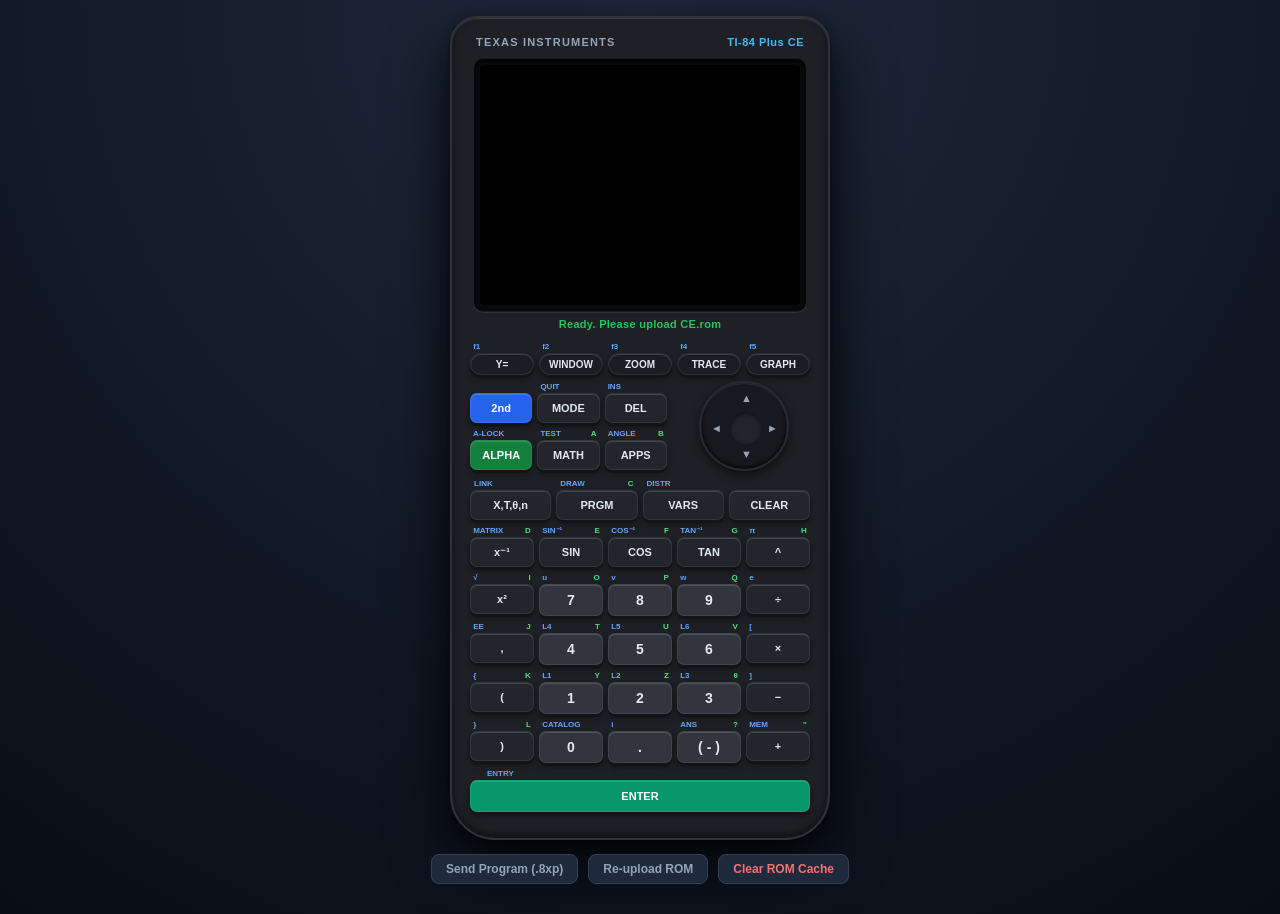
==== calculator/index.html @ fa430930 "commited" ====
<!DOCTYPE html>
<html lang="en">
<head>
    <meta charset="UTF-8">
    <meta name="viewport" content="width=device-width, initial-scale=1.0, user-scalable=no">
    <title>TI-84 Plus CE</title>
    <style>
        :root {
            --calc-case: #1e2025;
            --calc-bezel: #121316;
            --screen-frame: #0a0b0d;
            --btn-dark: #23252b;
            --btn-num: #32353e;
            --btn-2nd: #2563eb;
            --btn-alpha: #15803d;
            --btn-enter: #059669;
            --label-2nd: #60a5fa;
            --label-alpha: #4ade80;
            --label-main: #e2e8f0;
        }

        * {
            box-sizing: border-box;
            user-select: none;
            -webkit-user-select: none;
            touch-action: manipulation;
        }

        body {
            background: radial-gradient(circle at top, #1e293b, #090d16);
            color: #f8fafc;
            font-family: -apple-system, BlinkMacSystemFont, "Segoe UI", Roboto, "Helvetica Neue", sans-serif;
            display: flex;
            flex-direction: column;
            align-items: center;
            margin: 0;
            padding: 16px 8px 30px;
            min-height: 100vh;
        }

        /* Handheld Calculator Case */
        .ti-body {
            background: var(--calc-case);
            border-radius: 28px 28px 45px 45px;
            padding: 18px 18px 26px;
            box-shadow: 
                0 25px 60px rgba(0, 0, 0, 0.85),
                0 4px 10px rgba(0, 0, 0, 0.4),
                inset 0 1px 1px rgba(255, 255, 255, 0.15),
                inset 0 -3px 8px rgba(0, 0, 0, 0.6);
            border: 2px solid #2e323b;
            width: 380px;
            max-width: 96vw;
            display: flex;
            flex-direction: column;
            align-items: center;
        }

        /* Branding header */
        .ti-header {
            width: 100%;
            display: flex;
            justify-content: space-between;
            align-items: center;
            padding: 0 6px 10px;
        }

        .ti-logo {
            font-size: 11px;
            font-weight: 800;
            letter-spacing: 1.2px;
            color: #94a3b8;
        }

        .ti-model {
            font-size: 11px;
            font-weight: 700;
            color: #38bdf8;
            letter-spacing: 0.5px;
        }

        /* Screen Window */
        .screen-bezel {
            background: var(--screen-frame);
            padding: 6px;
            border-radius: 10px;
            box-shadow: inset 0 2px 6px rgba(0, 0, 0, 0.9), 0 1px 0 rgba(255, 255, 255, 0.08);
            border: 1px solid #1c1d22;
            margin-bottom: 6px;
        }

        canvas {
            display: block;
            image-rendering: pixelated;
            width: 320px;
            height: 240px;
            border-radius: 4px;
            background: #000;
        }

        .status-pill {
            font-size: 11px;
            font-weight: 600;
            color: #22c55e;
            height: 16px;
            margin-bottom: 8px;
            letter-spacing: 0.3px;
        }

        /* Keypad Area */
        .keypad-matrix {
            width: 100%;
            display: flex;
            flex-direction: column;
            gap: 6px;
        }

        .k-row {
            display: flex;
            justify-content: space-between;
            gap: 5px;
        }

        /* Key Unit (Sub-label + Button) */
        .key-unit {
            flex: 1;
            display: flex;
            flex-direction: column;
            align-items: center;
            position: relative;
        }

        .sub-labels {
            display: flex;
            justify-content: space-between;
            width: 90%;
            font-size: 8px;
            font-weight: 800;
            height: 10px;
            line-height: 10px;
            margin-bottom: 1px;
        }

        .lbl-2nd { color: var(--label-2nd); }
        .lbl-alpha { color: var(--label-alpha); }

        /* Button Styling */
        .k-btn {
            width: 100%;
            height: 30px;
            border-radius: 7px;
            border: 1px solid rgba(255, 255, 255, 0.08);
            background: var(--btn-dark);
            color: var(--label-main);
            font-size: 11px;
            font-weight: 700;
            cursor: pointer;
            display: flex;
            align-items: center;
            justify-content: center;
            padding: 0;
            box-shadow: 
                0 3px 0 #121316,
                0 4px 6px rgba(0, 0, 0, 0.4),
                inset 0 1px 0 rgba(255, 255, 255, 0.15);
            transition: transform 0.04s ease, box-shadow 0.04s ease;
        }

        .k-btn:active, .k-btn.active {
            transform: translateY(2px);
            box-shadow: 0 1px 0 #121316, inset 0 1px 0 rgba(255, 255, 255, 0.05);
            filter: brightness(1.15);
        }

        /* Key Varieties */
        .k-func {
            height: 22px;
            border-radius: 12px;
            background: #1c1d22;
            font-size: 10px;
        }

        .k-num {
            background: var(--btn-num);
            font-size: 14px;
            height: 32px;
        }

        .k-2nd { background: var(--btn-2nd); color: #fff; }
        .k-alpha { background: var(--btn-alpha); color: #fff; }
        .k-enter { background: var(--btn-enter); height: 32px; color: #fff; }

        /* Upper Nav Zone with D-Pad */
        .nav-cluster {
            display: flex;
            width: 100%;
            gap: 12px;
            align-items: center;
            margin-bottom: 2px;
        }

        .nav-left-keys {
            flex: 3;
            display: flex;
            flex-direction: column;
            gap: 6px;
        }

        /* Circular D-PAD */
        .dpad-container {
            flex: 2;
            display: flex;
            justify-content: center;
            align-items: center;
        }

        .dpad {
            position: relative;
            width: 90px;
            height: 90px;
            background: #18191e;
            border-radius: 50%;
            box-shadow: 
                0 4px 10px rgba(0, 0, 0, 0.6),
                inset 0 1px 1px rgba(255, 255, 255, 0.1),
                inset 0 -2px 4px rgba(0, 0, 0, 0.8);
            border: 2px solid #282a32;
        }

        .dpad-btn {
            position: absolute;
            background: none;
            border: none;
            color: #94a3b8;
            font-size: 11px;
            cursor: pointer;
            display: flex;
            align-items: center;
            justify-content: center;
            padding: 0;
        }

        .dpad-btn:active { color: #38bdf8; }

        .dpad-up { top: 2px; left: 32px; width: 26px; height: 26px; }
        .dpad-down { bottom: 2px; left: 32px; width: 26px; height: 26px; }
        .dpad-left { top: 32px; left: 2px; width: 26px; height: 26px; }
        .dpad-right { top: 32px; right: 2px; width: 26px; height: 26px; }

        .dpad-center {
            position: absolute;
            top: 29px;
            left: 29px;
            width: 32px;
            height: 32px;
            background: #23252d;
            border-radius: 50%;
            box-shadow: inset 0 2px 4px rgba(0, 0, 0, 0.6);
            pointer-events: none;
        }

        /* Bottom Toolbar */
        .footer-tools {
            margin-top: 14px;
            display: flex;
            gap: 10px;
        }

        input[type="file"] { display: none; }

        .tool-link {
            background: #1e293b;
            color: #94a3b8;
            border: 1px solid #334155;
            padding: 7px 14px;
            border-radius: 8px;
            font-size: 12px;
            font-weight: 600;
            cursor: pointer;
            transition: all 0.15s;
        }
        .tool-link:hover { background: #334155; color: #fff; }
    </style>
</head>
<body>

    <div class="ti-body">
        <div class="ti-header">
            <span class="ti-logo">TEXAS INSTRUMENTS</span>
            <span class="ti-model">TI-84 Plus CE</span>
        </div>

        <div class="screen-bezel">
            <canvas id="screen" width="320" height="240"></canvas>
        </div>

        <div id="status" class="status-pill">Checking storage...</div>

        <div class="keypad-matrix">
            <!-- Row 1: Top Soft Keys -->
            <div class="k-row">
                <div class="key-unit"><div class="sub-labels"><span class="lbl-2nd">f1</span></div><button class="k-btn k-func" data-k="1,4">Y=</button></div>
                <div class="key-unit"><div class="sub-labels"><span class="lbl-2nd">f2</span></div><button class="k-btn k-func" data-k="1,3">WINDOW</button></div>
                <div class="key-unit"><div class="sub-labels"><span class="lbl-2nd">f3</span></div><button class="k-btn k-func" data-k="1,2">ZOOM</button></div>
                <div class="key-unit"><div class="sub-labels"><span class="lbl-2nd">f4</span></div><button class="k-btn k-func" data-k="1,1">TRACE</button></div>
                <div class="key-unit"><div class="sub-labels"><span class="lbl-2nd">f5</span></div><button class="k-btn k-func" data-k="1,0">GRAPH</button></div>
            </div>

            <!-- Nav Zone: 2nd, Mode, Del, Alpha + Circular D-PAD -->
            <div class="nav-cluster">
                <div class="nav-left-keys">
                    <div class="k-row">
                        <div class="key-unit"><div class="sub-labels"></div><button class="k-btn k-2nd" data-k="1,5">2nd</button></div>
                        <div class="key-unit"><div class="sub-labels"><span class="lbl-2nd">QUIT</span></div><button class="k-btn" data-k="1,6">MODE</button></div>
                        <div class="key-unit"><div class="sub-labels"><span class="lbl-2nd">INS</span></div><button class="k-btn" data-k="1,7">DEL</button></div>
                    </div>
                    <div class="k-row">
                        <div class="key-unit"><div class="sub-labels"><span class="lbl-2nd">A-LOCK</span></div><button class="k-btn k-alpha" data-k="2,6">ALPHA</button></div>
                        <div class="key-unit"><div class="sub-labels"><span class="lbl-2nd">TEST</span><span class="lbl-alpha">A</span></div><button class="k-btn" data-k="2,5">MATH</button></div>
                        <div class="key-unit"><div class="sub-labels"><span class="lbl-2nd">ANGLE</span><span class="lbl-alpha">B</span></div><button class="k-btn" data-k="3,6">APPS</button></div>
                    </div>
                </div>

                <!-- Circular D-Pad -->
                <div class="dpad-container">
                    <div class="dpad">
                        <button class="dpad-btn dpad-up" data-k="7,3">▲</button>
                        <button class="dpad-btn dpad-down" data-k="7,0">▼</button>
                        <button class="dpad-btn dpad-left" data-k="7,1">◄</button>
                        <button class="dpad-btn dpad-right" data-k="7,2">►</button>
                        <div class="dpad-center"></div>
                    </div>
                </div>
            </div>

            <!-- Row 3: X,T,θ,n, STAT -->
            <div class="k-row">
                <div class="key-unit"><div class="sub-labels"><span class="lbl-2nd">LINK</span></div><button class="k-btn" data-k="3,7">X,T,θ,n</button></div>
                <div class="key-unit"><div class="sub-labels"><span class="lbl-2nd">DRAW</span><span class="lbl-alpha">C</span></div><button class="k-btn" data-k="4,6">PRGM</button></div>
                <div class="key-unit"><div class="sub-labels"><span class="lbl-2nd">DISTR</span></div><button class="k-btn" data-k="5,6">VARS</button></div>
                <div class="key-unit"><div class="sub-labels"></div><button class="k-btn" data-k="6,6">CLEAR</button></div>
            </div>

            <!-- Row 4: Math functions -->
            <div class="k-row">
                <div class="key-unit"><div class="sub-labels"><span class="lbl-2nd">MATRIX</span><span class="lbl-alpha">D</span></div><button class="k-btn" data-k="2,4">x⁻¹</button></div>
                <div class="key-unit"><div class="sub-labels"><span class="lbl-2nd">SIN⁻¹</span><span class="lbl-alpha">E</span></div><button class="k-btn" data-k="3,5">SIN</button></div>
                <div class="key-unit"><div class="sub-labels"><span class="lbl-2nd">COS⁻¹</span><span class="lbl-alpha">F</span></div><button class="k-btn" data-k="4,5">COS</button></div>
                <div class="key-unit"><div class="sub-labels"><span class="lbl-2nd">TAN⁻¹</span><span class="lbl-alpha">G</span></div><button class="k-btn" data-k="5,5">TAN</button></div>
                <div class="key-unit"><div class="sub-labels"><span class="lbl-2nd">π</span><span class="lbl-alpha">H</span></div><button class="k-btn" data-k="6,5">^</button></div>
            </div>

            <!-- Row 5: 7 8 9 ÷ -->
            <div class="k-row">
                <div class="key-unit"><div class="sub-labels"><span class="lbl-2nd">√</span><span class="lbl-alpha">I</span></div><button class="k-btn" data-k="2,3">x²</button></div>
                <div class="key-unit"><div class="sub-labels"><span class="lbl-2nd">u</span><span class="lbl-alpha">O</span></div><button class="k-btn k-num" data-k="3,3">7</button></div>
                <div class="key-unit"><div class="sub-labels"><span class="lbl-2nd">v</span><span class="lbl-alpha">P</span></div><button class="k-btn k-num" data-k="4,3">8</button></div>
                <div class="key-unit"><div class="sub-labels"><span class="lbl-2nd">w</span><span class="lbl-alpha">Q</span></div><button class="k-btn k-num" data-k="5,3">9</button></div>
                <div class="key-unit"><div class="sub-labels"><span class="lbl-2nd">e</span></div><button class="k-btn" data-k="6,4">÷</button></div>
            </div>

            <!-- Row 6: 4 5 6 × -->
            <div class="k-row">
                <div class="key-unit"><div class="sub-labels"><span class="lbl-2nd">EE</span><span class="lbl-alpha">J</span></div><button class="k-btn" data-k="3,4">,</button></div>
                <div class="key-unit"><div class="sub-labels"><span class="lbl-2nd">L4</span><span class="lbl-alpha">T</span></div><button class="k-btn k-num" data-k="3,2">4</button></div>
                <div class="key-unit"><div class="sub-labels"><span class="lbl-2nd">L5</span><span class="lbl-alpha">U</span></div><button class="k-btn k-num" data-k="4,2">5</button></div>
                <div class="key-unit"><div class="sub-labels"><span class="lbl-2nd">L6</span><span class="lbl-alpha">V</span></div><button class="k-btn k-num" data-k="5,2">6</button></div>
                <div class="key-unit"><div class="sub-labels"><span class="lbl-2nd">[</span></div><button class="k-btn" data-k="6,3">×</button></div>
            </div>

            <!-- Row 7: 1 2 3 − -->
            <div class="k-row">
                <div class="key-unit"><div class="sub-labels"><span class="lbl-2nd">{</span><span class="lbl-alpha">K</span></div><button class="k-btn" data-k="4,4">(</button></div>
                <div class="key-unit"><div class="sub-labels"><span class="lbl-2nd">L1</span><span class="lbl-alpha">Y</span></div><button class="k-btn k-num" data-k="3,1">1</button></div>
                <div class="key-unit"><div class="sub-labels"><span class="lbl-2nd">L2</span><span class="lbl-alpha">Z</span></div><button class="k-btn k-num" data-k="4,1">2</button></div>
                <div class="key-unit"><div class="sub-labels"><span class="lbl-2nd">L3</span><span class="lbl-alpha">θ</span></div><button class="k-btn k-num" data-k="5,1">3</button></div>
                <div class="key-unit"><div class="sub-labels"><span class="lbl-2nd">]</span></div><button class="k-btn" data-k="6,2">−</button></div>
            </div>

            <!-- Row 8: 0 . (-) + -->
            <div class="k-row">
                <div class="key-unit"><div class="sub-labels"><span class="lbl-2nd">}</span><span class="lbl-alpha">L</span></div><button class="k-btn" data-k="5,4">)</button></div>
                <div class="key-unit"><div class="sub-labels"><span class="lbl-2nd">CATALOG</span></div><button class="k-btn k-num" data-k="3,0">0</button></div>
                <div class="key-unit"><div class="sub-labels"><span class="lbl-2nd">i</span></div><button class="k-btn k-num" data-k="4,0">.</button></div>
                <div class="key-unit"><div class="sub-labels"><span class="lbl-2nd">ANS</span><span class="lbl-alpha">?</span></div><button class="k-btn k-num" data-k="5,0">( - )</button></div>
                <div class="key-unit"><div class="sub-labels"><span class="lbl-2nd">MEM</span><span class="lbl-alpha">"</span></div><button class="k-btn" data-k="6,1">+</button></div>
            </div>

            <!-- Row 9: Enter -->
            <div class="k-row">
                <div class="key-unit" style="flex:4;"><div class="sub-labels"><span class="lbl-2nd">ENTRY</span></div><button class="k-btn k-enter" data-k="6,0">ENTER</button></div>
            </div>
        </div>
    </div>

    <!-- Storage & Link Port Tools -->
    <div class="footer-tools">
        <label class="tool-link" for="file-upload">Send Program (.8xp)</label>
        <input type="file" id="file-upload" accept=".8xp,.8xv,.8xg,.8ca,.8cg">

        <label class="tool-link" for="rom-upload">Re-upload ROM</label>
        <input type="file" id="rom-upload" accept=".rom,.bin">

        <button class="tool-link" id="clear-storage" style="color:#f87171;">Clear ROM Cache</button>
    </div>

    <script>
        // IndexedDB ROM Storage
        const DB_NAME = "CEmuWebDB";
        const STORE_NAME = "ROMStore";

        function openDB() {
            return new Promise((resolve, reject) => {
                const req = indexedDB.open(DB_NAME, 1);
                req.onupgradeneeded = (e) => e.target.result.createObjectStore(STORE_NAME);
                req.onsuccess = () => resolve(req.result);
                req.onerror = () => reject(req.error);
            });
        }

        async function saveRomToDB(data) {
            const db = await openDB();
            const tx = db.transaction(STORE_NAME, "readwrite");
            tx.objectStore(STORE_NAME).put(data, "CE.rom");
            return tx.complete;
        }

        async function loadRomFromDB() {
            const db = await openDB();
            return new Promise((resolve) => {
                const tx = db.transaction(STORE_NAME, "readonly");
                const req = tx.objectStore(STORE_NAME).get("CE.rom");
                req.onsuccess = () => resolve(req.result);
                req.onerror = () => resolve(null);
            });
        }

        async function clearSavedROM() {
            const db = await openDB();
            const tx = db.transaction(STORE_NAME, "readwrite");
            tx.objectStore(STORE_NAME).delete("CE.rom");
            location.reload();
        }

        // CEmu Native Callbacks
        var emul_is_inited = false;
        var emul_is_paused = false;

        let canvas, ctx, imgData;
        let cemu_key, cemu_get_frame, cemu_send_file;

        function initFuncs() {
            cemu_key = Module.cwrap('emu_keypad_event', null, ['number', 'number', 'number']);
            cemu_get_frame = Module.cwrap('lcd_get_frame', 'number', []);
            cemu_send_file = Module.cwrap('set_file_to_send', null, ['string']);
        }

        function initLCD() {
            canvas = document.getElementById('screen');
            ctx = canvas.getContext('2d');
            imgData = ctx.createImageData(320, 240);

            function render() {
                if (emul_is_inited && cemu_get_frame) {
                    const ptr = cemu_get_frame();
                    if (ptr) {
                        const pixels = new Uint8ClampedArray(Module.HEAPU8.buffer, ptr, 320 * 240 * 4);
                        imgData.data.set(pixels);
                        ctx.putImageData(imgData, 0, 0);
                    }
                }
                requestAnimationFrame(render);
            }
            requestAnimationFrame(render);
        }

        function enableGUI() {
            document.getElementById('status').innerText = "Emulation Running";
            document.getElementById('status').style.color = "#4ade80";
        }

        function disableGUI() {
            document.getElementById('status').innerText = "Emulation Halted";
            document.getElementById('status').style.color = "#f87171";
        }

        window.transferProgressCallback = function(done, total) {
            const percent = Math.round((done / total) * 100);
            document.getElementById('status').innerText = `Sending file: ${percent}%`;
            if (done >= total) {
                setTimeout(() => {
                    document.getElementById('status').innerText = "File transferred!";
                }, 1200);
            }
        };

        window.transferErrorCallback = function() {
            document.getElementById('status').innerText = "Transfer error.";
            document.getElementById('status').style.color = "#f87171";
        };

        // Keypad Inputs
        function pressKey(r, c) { if (cemu_key) cemu_key(r, c, 1); }
        function releaseKey(r, c) { if (cemu_key) cemu_key(r, c, 0); }

        function setupTouchKeypad() {
            document.querySelectorAll('[data-k]').forEach(btn => {
                const [r, c] = btn.getAttribute('data-k').split(',').map(Number);
                const down = (e) => { e.preventDefault(); pressKey(r, c); btn.classList.add('active'); };
                const up = (e) => { e.preventDefault(); releaseKey(r, c); btn.classList.remove('active'); };

                btn.addEventListener('mousedown', down);
                btn.addEventListener('mouseup', up);
                btn.addEventListener('mouseleave', up);

                btn.addEventListener('touchstart', down, { passive: false });
                btn.addEventListener('touchend', up, { passive: false });
                btn.addEventListener('touchcancel', up, { passive: false });
            });
        }

        // Hardware keyboard mapping
        const pcKeyMap = {
            'ArrowDown':  [7, 0],
            'ArrowLeft':  [7, 1],
            'ArrowRight': [7, 2],
            'ArrowUp':    [7, 3],
            'Enter':      [6, 0],
            '+':          [6, 1],
            '-':          [6, 2],
            '*':          [6, 3],
            '/':          [6, 4],
            '^':          [6, 5],
            'Backspace':  [6, 6],
            '0':          [3, 0],
            '1':          [3, 1],
            '2':          [4, 1],
            '3':          [5, 1],
            '4':          [3, 2],
            '5':          [4, 2],
            '6':          [5, 2],
            '7':          [3, 3],
            '8':          [4, 3],
            '9':          [5, 3],
            '.':          [4, 0],
            '(':          [4, 4],
            ')':          [5, 4],
            ',':          [3, 4],
            'Shift':      [1, 5],
            'Escape':     [1, 6],
            'Delete':     [1, 7]
        };

        window.addEventListener('keydown', (e) => {
            if (pcKeyMap[e.key]) pressKey(pcKeyMap[e.key][0], pcKeyMap[e.key][1]);
        });
        window.addEventListener('keyup', (e) => {
            if (pcKeyMap[e.key]) releaseKey(pcKeyMap[e.key][0], pcKeyMap[e.key][1]);
        });

        function startEmulatorWithROM(romData) {
            Module.FS.writeFile("CE.rom", romData);
            document.getElementById('status').innerText = "Booting TI-OS...";
            Module.callMain();
        }

        document.getElementById('clear-storage').addEventListener('click', clearSavedROM);

        document.getElementById('file-upload').addEventListener('change', (e) => {
            const file = e.target.files[0];
            if (!file) return;

            const reader = new FileReader();
            reader.onload = function(evt) {
                const bytes = new Uint8Array(evt.target.result);
                const path = "/" + file.name;
                Module.FS.writeFile(path, bytes);
                document.getElementById('status').innerText = `Sending ${file.name}...`;
                cemu_send_file(path);
            };
            reader.readAsArrayBuffer(file);
        });

        document.getElementById('rom-upload').addEventListener('change', async (e) => {
            const file = e.target.files[0];
            if (!file) return;

            const reader = new FileReader();
            reader.onload = async function(evt) {
                const bytes = new Uint8Array(evt.target.result);
                await saveRomToDB(bytes);
                startEmulatorWithROM(bytes);
            };
            reader.readAsArrayBuffer(file);
        });

        var Module = {
            noInitialRun: true,
            onRuntimeInitialized: async function() {
                setupTouchKeypad();

                const cachedROM = await loadRomFromDB();
                if (cachedROM) {
                    document.getElementById('status').innerText = "Loading saved ROM...";
                    startEmulatorWithROM(cachedROM);
                } else {
                    document.getElementById('status').innerText = "Ready. Please upload CE.rom";
                }
            }
        };
    </script>

    <script src="cemu_web.js"></script>
</body>
</html>
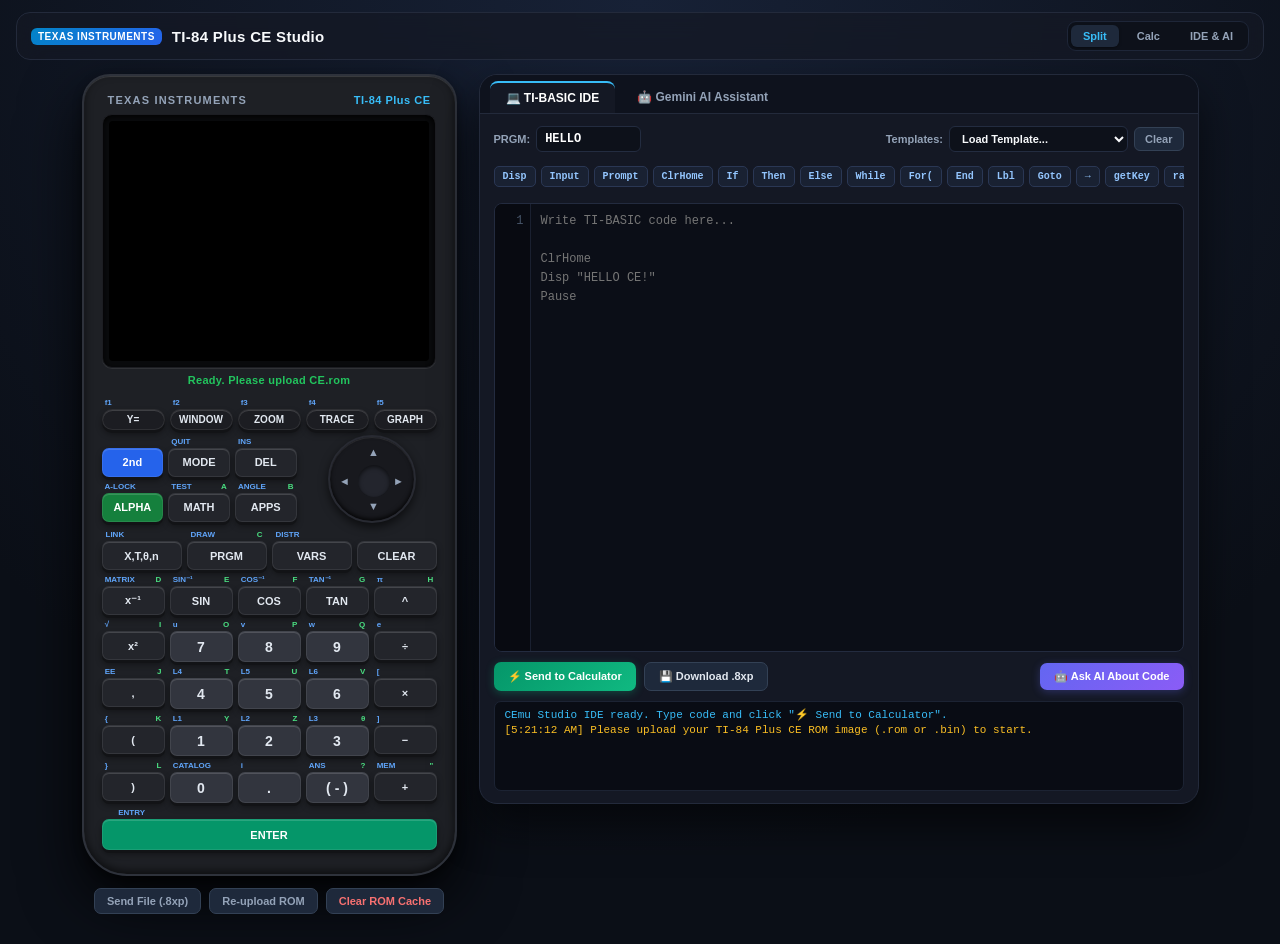
==== commit c974181b: "Update greeting from 'Hello' to 'Goodbye'" ====
--- a/calculator/index.html
+++ b/calculator/index.html
@@ -3,7 +3,7 @@
 <head>
     <meta charset="UTF-8">
     <meta name="viewport" content="width=device-width, initial-scale=1.0, user-scalable=no">
-    <title>TI-84 Plus CE</title>
+    <title>TI-84 Plus CE Studio & Gemini AI</title>
     <style>
         :root {
             --calc-case: #1e2025;
@@ -17,52 +17,146 @@
             --label-2nd: #60a5fa;
             --label-alpha: #4ade80;
             --label-main: #e2e8f0;
+            --bg-base: #0b0f17;
+            --panel-bg: #141824;
+            --panel-border: #232a3b;
+            --accent: #38bdf8;
+            --accent-glow: rgba(56, 189, 248, 0.2);
+            --accent-green: #22c55e;
+            --text-main: #f8fafc;
+            --text-muted: #94a3b8;
         }
 
         * {
             box-sizing: border-box;
             user-select: none;
             -webkit-user-select: none;
-            touch-action: manipulation;
+        }
+
+        input, textarea, select {
+            user-select: text !important;
+            -webkit-user-select: text !important;
         }
 
         body {
-            background: radial-gradient(circle at top, #1e293b, #090d16);
-            color: #f8fafc;
+            background: radial-gradient(circle at 50% 0%, #172136, var(--bg-base) 75%);
+            color: var(--text-main);
             font-family: -apple-system, BlinkMacSystemFont, "Segoe UI", Roboto, "Helvetica Neue", sans-serif;
+            margin: 0;
+            padding: 12px 16px 30px;
+            min-height: 100vh;
             display: flex;
             flex-direction: column;
             align-items: center;
-            margin: 0;
-            padding: 16px 8px 30px;
-            min-height: 100vh;
+        }
+
+        /* Top Header Bar */
+        .studio-topbar {
+            width: 100%;
+            max-width: 1260px;
+            display: flex;
+            justify-content: space-between;
+            align-items: center;
+            padding: 8px 14px;
+            margin-bottom: 14px;
+            background: rgba(20, 24, 36, 0.75);
+            backdrop-filter: blur(12px);
+            border: 1px solid var(--panel-border);
+            border-radius: 14px;
+        }
+
+        .brand-cluster {
+            display: flex;
+            align-items: center;
+            gap: 10px;
+        }
+
+        .badge-chip {
+            background: linear-gradient(135deg, #0284c7, #2563eb);
+            color: #fff;
+            font-size: 10px;
+            font-weight: 800;
+            padding: 3px 7px;
+            border-radius: 6px;
+            letter-spacing: 0.5px;
+        }
+
+        .studio-title {
+            font-size: 15px;
+            font-weight: 700;
+            letter-spacing: 0.3px;
+        }
+
+        .view-switchers {
+            display: flex;
+            gap: 6px;
+            background: #0d111a;
+            padding: 3px;
+            border-radius: 9px;
+            border: 1px solid #1e2638;
+        }
+
+        .v-tab-btn {
+            background: transparent;
+            border: none;
+            color: var(--text-muted);
+            padding: 5px 12px;
+            border-radius: 6px;
+            font-size: 11px;
+            font-weight: 600;
+            cursor: pointer;
+            transition: all 0.15s ease;
+        }
+
+        .v-tab-btn.active {
+            background: #1e293b;
+            color: #38bdf8;
+            box-shadow: 0 1px 3px rgba(0,0,0,0.4);
+        }
+
+        /* Workspace Grid */
+        .workspace-grid {
+            display: flex;
+            flex-direction: row;
+            gap: 22px;
+            justify-content: center;
+            align-items: flex-start;
+            width: 100%;
+            max-width: 1260px;
+        }
+
+        /* Emulator Column */
+        .pane-calc {
+            display: flex;
+            flex-direction: column;
+            align-items: center;
+            flex-shrink: 0;
         }
 
         /* Handheld Calculator Case */
         .ti-body {
             background: var(--calc-case);
             border-radius: 28px 28px 45px 45px;
-            padding: 18px 18px 26px;
+            padding: 18px 18px 24px;
             box-shadow: 
                 0 25px 60px rgba(0, 0, 0, 0.85),
                 0 4px 10px rgba(0, 0, 0, 0.4),
                 inset 0 1px 1px rgba(255, 255, 255, 0.15),
                 inset 0 -3px 8px rgba(0, 0, 0, 0.6);
             border: 2px solid #2e323b;
-            width: 380px;
-            max-width: 96vw;
+            width: 375px;
+            max-width: 95vw;
             display: flex;
             flex-direction: column;
             align-items: center;
         }
 
-        /* Branding header */
         .ti-header {
             width: 100%;
             display: flex;
             justify-content: space-between;
             align-items: center;
-            padding: 0 6px 10px;
+            padding: 0 6px 8px;
         }
 
         .ti-logo {
@@ -79,7 +173,6 @@
             letter-spacing: 0.5px;
         }
 
-        /* Screen Window */
         .screen-bezel {
             background: var(--screen-frame);
             padding: 6px;
@@ -105,14 +198,14 @@
             height: 16px;
             margin-bottom: 8px;
             letter-spacing: 0.3px;
-        }
-
-        /* Keypad Area */
+            text-align: center;
+        }
+
         .keypad-matrix {
             width: 100%;
             display: flex;
             flex-direction: column;
-            gap: 6px;
+            gap: 5px;
         }
 
         .k-row {
@@ -121,7 +214,6 @@
             gap: 5px;
         }
 
-        /* Key Unit (Sub-label + Button) */
         .key-unit {
             flex: 1;
             display: flex;
@@ -144,10 +236,9 @@
         .lbl-2nd { color: var(--label-2nd); }
         .lbl-alpha { color: var(--label-alpha); }
 
-        /* Button Styling */
         .k-btn {
             width: 100%;
-            height: 30px;
+            height: 29px;
             border-radius: 7px;
             border: 1px solid rgba(255, 255, 255, 0.08);
             background: var(--btn-dark);
@@ -164,6 +255,7 @@
                 0 4px 6px rgba(0, 0, 0, 0.4),
                 inset 0 1px 0 rgba(255, 255, 255, 0.15);
             transition: transform 0.04s ease, box-shadow 0.04s ease;
+            touch-action: manipulation;
         }
 
         .k-btn:active, .k-btn.active {
@@ -172,29 +264,16 @@
             filter: brightness(1.15);
         }
 
-        /* Key Varieties */
-        .k-func {
-            height: 22px;
-            border-radius: 12px;
-            background: #1c1d22;
-            font-size: 10px;
-        }
-
-        .k-num {
-            background: var(--btn-num);
-            font-size: 14px;
-            height: 32px;
-        }
-
+        .k-func { height: 21px; border-radius: 12px; background: #1c1d22; font-size: 10px; }
+        .k-num { background: var(--btn-num); font-size: 14px; height: 31px; }
         .k-2nd { background: var(--btn-2nd); color: #fff; }
         .k-alpha { background: var(--btn-alpha); color: #fff; }
-        .k-enter { background: var(--btn-enter); height: 32px; color: #fff; }
-
-        /* Upper Nav Zone with D-Pad */
+        .k-enter { background: var(--btn-enter); height: 31px; color: #fff; }
+
         .nav-cluster {
             display: flex;
             width: 100%;
-            gap: 12px;
+            gap: 10px;
             align-items: center;
             margin-bottom: 2px;
         }
@@ -203,10 +282,9 @@
             flex: 3;
             display: flex;
             flex-direction: column;
-            gap: 6px;
-        }
-
-        /* Circular D-PAD */
+            gap: 5px;
+        }
+
         .dpad-container {
             flex: 2;
             display: flex;
@@ -216,8 +294,8 @@
 
         .dpad {
             position: relative;
-            width: 90px;
-            height: 90px;
+            width: 88px;
+            height: 88px;
             background: #18191e;
             border-radius: 50%;
             box-shadow: 
@@ -238,19 +316,19 @@
             align-items: center;
             justify-content: center;
             padding: 0;
-        }
-
-        .dpad-btn:active { color: #38bdf8; }
-
-        .dpad-up { top: 2px; left: 32px; width: 26px; height: 26px; }
-        .dpad-down { bottom: 2px; left: 32px; width: 26px; height: 26px; }
-        .dpad-left { top: 32px; left: 2px; width: 26px; height: 26px; }
-        .dpad-right { top: 32px; right: 2px; width: 26px; height: 26px; }
+            touch-action: manipulation;
+        }
+
+        .dpad-btn:active, .dpad-btn.active { color: #38bdf8; }
+        .dpad-up { top: 2px; left: 31px; width: 26px; height: 26px; }
+        .dpad-down { bottom: 2px; left: 31px; width: 26px; height: 26px; }
+        .dpad-left { top: 31px; left: 2px; width: 26px; height: 26px; }
+        .dpad-right { top: 31px; right: 2px; width: 26px; height: 26px; }
 
         .dpad-center {
             position: absolute;
-            top: 29px;
-            left: 29px;
+            top: 28px;
+            left: 28px;
             width: 32px;
             height: 32px;
             background: #23252d;
@@ -259,11 +337,12 @@
             pointer-events: none;
         }
 
-        /* Bottom Toolbar */
         .footer-tools {
-            margin-top: 14px;
-            display: flex;
-            gap: 10px;
+            margin-top: 12px;
+            display: flex;
+            flex-wrap: wrap;
+            gap: 8px;
+            justify-content: center;
         }
 
         input[type="file"] { display: none; }
@@ -272,140 +351,803 @@
             background: #1e293b;
             color: #94a3b8;
             border: 1px solid #334155;
-            padding: 7px 14px;
-            border-radius: 8px;
-            font-size: 12px;
+            padding: 6px 12px;
+            border-radius: 7px;
+            font-size: 11px;
             font-weight: 600;
             cursor: pointer;
             transition: all 0.15s;
         }
         .tool-link:hover { background: #334155; color: #fff; }
+
+        /* Right Studio Pane (IDE + AI) */
+        .pane-studio {
+            flex: 1;
+            min-width: 480px;
+            max-width: 720px;
+            background: var(--panel-bg);
+            border: 1px solid var(--panel-border);
+            border-radius: 18px;
+            display: flex;
+            flex-direction: column;
+            overflow: hidden;
+            box-shadow: 0 20px 45px rgba(0, 0, 0, 0.6);
+            height: 730px;
+        }
+
+        .studio-nav {
+            display: flex;
+            background: #0e121d;
+            border-bottom: 1px solid var(--panel-border);
+            padding: 6px 10px 0;
+            gap: 6px;
+        }
+
+        .nav-tab {
+            padding: 8px 16px;
+            font-size: 12px;
+            font-weight: 700;
+            color: var(--text-muted);
+            background: transparent;
+            border: none;
+            border-radius: 8px 8px 0 0;
+            cursor: pointer;
+            display: flex;
+            align-items: center;
+            gap: 7px;
+            transition: all 0.15s;
+        }
+
+        .nav-tab.active {
+            color: #fff;
+            background: var(--panel-bg);
+            border-top: 2px solid var(--accent);
+        }
+
+        .tab-content {
+            display: none;
+            flex-direction: column;
+            flex: 1;
+            overflow: hidden;
+            padding: 12px 14px;
+            gap: 10px;
+        }
+
+        .tab-content.active { display: flex; }
+
+        /* IDE Controls */
+        .ide-header-row {
+            display: flex;
+            justify-content: space-between;
+            align-items: center;
+            gap: 8px;
+            flex-wrap: wrap;
+        }
+
+        .ide-input-group {
+            display: flex;
+            align-items: center;
+            gap: 6px;
+        }
+
+        .ide-label {
+            font-size: 11px;
+            font-weight: 700;
+            color: var(--text-muted);
+        }
+
+        .ide-input {
+            background: #0d111a;
+            border: 1px solid #232c40;
+            color: #fff;
+            padding: 5px 8px;
+            border-radius: 6px;
+            font-size: 12px;
+            font-family: monospace;
+            font-weight: 700;
+            text-transform: uppercase;
+            width: 105px;
+        }
+
+        .ide-select {
+            background: #0d111a;
+            border: 1px solid #232c40;
+            color: var(--text-main);
+            padding: 5px 8px;
+            border-radius: 6px;
+            font-size: 11px;
+            font-weight: 600;
+            outline: none;
+            cursor: pointer;
+        }
+
+        /* Token Snippets Row */
+        .token-shelf {
+            display: flex;
+            gap: 5px;
+            overflow-x: auto;
+            padding: 4px 0 6px;
+            scrollbar-width: thin;
+        }
+
+        .token-shelf::-webkit-scrollbar { height: 4px; }
+        .token-shelf::-webkit-scrollbar-thumb { background: #26334d; border-radius: 4px; }
+
+        .token-chip {
+            background: #192132;
+            border: 1px solid #2a3754;
+            color: #93c5fd;
+            font-size: 10px;
+            font-weight: 700;
+            font-family: monospace;
+            padding: 4px 8px;
+            border-radius: 5px;
+            white-space: nowrap;
+            cursor: pointer;
+            transition: all 0.12s;
+        }
+
+        .token-chip:hover {
+            background: #2563eb;
+            color: #fff;
+            border-color: #3b82f6;
+        }
+
+        /* Code Editor Window */
+        .editor-container {
+            display: flex;
+            flex: 1;
+            background: #0b0e17;
+            border: 1px solid #232b3f;
+            border-radius: 8px;
+            overflow: hidden;
+            position: relative;
+        }
+
+        .editor-gutter {
+            width: 36px;
+            background: #080a11;
+            color: #475569;
+            font-family: Consolas, "Courier New", monospace;
+            font-size: 12px;
+            line-height: 19px;
+            text-align: right;
+            padding: 8px 6px 8px 0;
+            user-select: none;
+            border-right: 1px solid #1a2030;
+            overflow: hidden;
+        }
+
+        .code-textarea {
+            flex: 1;
+            background: transparent;
+            color: #e2e8f0;
+            font-family: Consolas, "Courier New", monospace;
+            font-size: 12px;
+            line-height: 19px;
+            padding: 8px 10px;
+            border: none;
+            outline: none;
+            resize: none;
+            white-space: pre;
+            overflow: auto;
+            tab-size: 2;
+        }
+
+        .code-textarea.flash-highlight {
+            animation: pulse-glow 0.8s ease;
+        }
+
+        @keyframes pulse-glow {
+            0% { background: rgba(56, 189, 248, 0.2); }
+            100% { background: transparent; }
+        }
+
+        /* IDE Action Buttons */
+        .ide-actions-row {
+            display: flex;
+            justify-content: space-between;
+            align-items: center;
+            gap: 8px;
+        }
+
+        .btn-action {
+            display: flex;
+            align-items: center;
+            gap: 6px;
+            padding: 7px 14px;
+            border-radius: 7px;
+            font-size: 11px;
+            font-weight: 700;
+            cursor: pointer;
+            border: none;
+            transition: all 0.15s;
+        }
+
+        .btn-send {
+            background: linear-gradient(135deg, #059669, #10b981);
+            color: #fff;
+            box-shadow: 0 2px 8px rgba(16, 185, 129, 0.3);
+        }
+        .btn-send:hover { filter: brightness(1.1); transform: translateY(-1px); }
+
+        .btn-download {
+            background: #1e293b;
+            color: #e2e8f0;
+            border: 1px solid #334155;
+        }
+        .btn-download:hover { background: #334155; }
+
+        .btn-ask-ai {
+            background: linear-gradient(135deg, #6366f1, #8b5cf6);
+            color: #fff;
+            box-shadow: 0 2px 8px rgba(99, 102, 241, 0.3);
+        }
+        .btn-ask-ai:hover { filter: brightness(1.1); }
+
+        /* Console Output */
+        .ide-console {
+            height: 90px;
+            background: #090c14;
+            border: 1px solid #1c2333;
+            border-radius: 7px;
+            padding: 6px 10px;
+            font-family: Consolas, monospace;
+            font-size: 11px;
+            color: #94a3b8;
+            overflow-y: auto;
+            display: flex;
+            flex-direction: column;
+            gap: 3px;
+        }
+        .log-info { color: #38bdf8; }
+        .log-success { color: #4ade80; }
+        .log-warn { color: #fbbf24; }
+        .log-error { color: #f87171; }
+
+        /* AI Tab Styles */
+        .ai-config-panel {
+            background: #0e1320;
+            border: 1px solid #20283c;
+            border-radius: 10px;
+            padding: 9px 12px;
+            display: flex;
+            flex-direction: column;
+            gap: 8px;
+        }
+
+        .ai-row {
+            display: flex;
+            align-items: center;
+            gap: 8px;
+            flex-wrap: wrap;
+        }
+
+        .ai-select {
+            background: #141b2b;
+            border: 1px solid #2d3852;
+            color: #fff;
+            padding: 5px 8px;
+            border-radius: 6px;
+            font-size: 11px;
+            font-weight: 600;
+            outline: none;
+            cursor: pointer;
+            flex: 1;
+            min-width: 170px;
+        }
+
+        .ai-key-input {
+            flex: 2;
+            min-width: 180px;
+            background: #141b2b;
+            border: 1px solid #2d3852;
+            color: #fff;
+            padding: 5px 8px;
+            border-radius: 6px;
+            font-size: 11px;
+            font-family: monospace;
+            outline: none;
+        }
+
+        .key-action-btn {
+            background: #1e293b;
+            color: #94a3b8;
+            border: 1px solid #334155;
+            padding: 5px 10px;
+            border-radius: 6px;
+            font-size: 11px;
+            font-weight: 600;
+            cursor: pointer;
+        }
+        .key-action-btn:hover { color: #fff; background: #334155; }
+
+        .key-link {
+            color: var(--accent);
+            font-size: 11px;
+            text-decoration: none;
+            font-weight: 600;
+        }
+        .key-link:hover { text-decoration: underline; }
+
+        .quick-chips-row {
+            display: flex;
+            gap: 6px;
+            overflow-x: auto;
+            padding: 2px 0 4px;
+            scrollbar-width: none;
+        }
+        .quick-chips-row::-webkit-scrollbar { display: none; }
+
+        .ai-chip {
+            background: #151b2a;
+            border: 1px solid #28334b;
+            color: #cbd5e1;
+            font-size: 10px;
+            font-weight: 600;
+            padding: 4px 10px;
+            border-radius: 12px;
+            white-space: nowrap;
+            cursor: pointer;
+            transition: all 0.15s;
+        }
+        .ai-chip:hover {
+            background: #202b44;
+            color: #38bdf8;
+            border-color: #38bdf8;
+        }
+
+        /* Chat Window */
+        .chat-stream {
+            flex: 1;
+            background: #0a0d16;
+            border: 1px solid #1c2438;
+            border-radius: 10px;
+            padding: 12px;
+            overflow-y: auto;
+            display: flex;
+            flex-direction: column;
+            gap: 12px;
+        }
+
+        .msg-bubble {
+            display: flex;
+            flex-direction: column;
+            max-width: 90%;
+            border-radius: 10px;
+            padding: 9px 12px;
+            font-size: 12px;
+            line-height: 1.5;
+            word-break: break-word;
+        }
+
+        .msg-user {
+            align-self: flex-end;
+            background: #1d4ed8;
+            color: #fff;
+            border-bottom-right-radius: 2px;
+        }
+
+        .msg-ai {
+            align-self: flex-start;
+            background: #141a27;
+            border: 1px solid #242e47;
+            color: #e2e8f0;
+            border-bottom-left-radius: 2px;
+            width: 100%;
+            max-width: 96%;
+        }
+
+        .msg-author {
+            font-size: 10px;
+            font-weight: 800;
+            color: #38bdf8;
+            margin-bottom: 4px;
+            text-transform: uppercase;
+            letter-spacing: 0.5px;
+        }
+
+        /* AI Markdown and Code Block */
+        .code-block-wrapper {
+            margin: 8px 0;
+            background: #090c13;
+            border: 1px solid #232d44;
+            border-radius: 7px;
+            overflow: hidden;
+        }
+
+        .code-block-header {
+            display: flex;
+            justify-content: space-between;
+            align-items: center;
+            background: #101624;
+            padding: 4px 10px;
+            border-bottom: 1px solid #1e263a;
+        }
+
+        .code-lang-tag {
+            font-size: 10px;
+            font-weight: 700;
+            color: #94a3b8;
+            text-transform: uppercase;
+        }
+
+        .code-actions {
+            display: flex;
+            gap: 6px;
+        }
+
+        .code-btn {
+            background: #1e283d;
+            border: 1px solid #334155;
+            color: #e2e8f0;
+            padding: 3px 8px;
+            border-radius: 4px;
+            font-size: 10px;
+            font-weight: 700;
+            cursor: pointer;
+        }
+        .code-btn:hover { background: #2d3b59; }
+
+        .insert-btn {
+            background: #059669;
+            border-color: #10b981;
+            color: #fff;
+        }
+        .insert-btn:hover { background: #10b981; }
+
+        .code-content {
+            margin: 0;
+            padding: 9px 12px;
+            font-family: Consolas, "Courier New", monospace;
+            font-size: 11px;
+            line-height: 1.45;
+            color: #a5f3fc;
+            overflow-x: auto;
+            white-space: pre;
+        }
+
+        .inline-code {
+            background: #1f293d;
+            padding: 1px 5px;
+            border-radius: 4px;
+            font-family: monospace;
+            color: #38bdf8;
+        }
+
+        /* Chat Input Box */
+        .chat-input-row {
+            display: flex;
+            gap: 8px;
+            align-items: flex-end;
+        }
+
+        .chat-textarea {
+            flex: 1;
+            background: #0e1320;
+            border: 1px solid #232c40;
+            color: #fff;
+            padding: 8px 12px;
+            border-radius: 8px;
+            font-size: 12px;
+            font-family: inherit;
+            outline: none;
+            resize: none;
+            min-height: 38px;
+            max-height: 110px;
+            line-height: 1.4;
+        }
+
+        .chat-options-row {
+            display: flex;
+            justify-content: space-between;
+            align-items: center;
+            font-size: 11px;
+            color: var(--text-muted);
+            padding: 0 4px;
+        }
+
+        .btn-chat-send {
+            background: linear-gradient(135deg, #0284c7, #2563eb);
+            color: #fff;
+            border: none;
+            padding: 9px 16px;
+            border-radius: 8px;
+            font-size: 12px;
+            font-weight: 700;
+            cursor: pointer;
+            box-shadow: 0 2px 8px rgba(37, 99, 235, 0.3);
+            transition: all 0.15s;
+        }
+        .btn-chat-send:hover { filter: brightness(1.1); }
+        .btn-chat-send:disabled { background: #334155; color: #64748b; cursor: not-allowed; }
+
+        /* Responsive Layouts */
+        @media (max-width: 960px) {
+            .workspace-grid {
+                flex-direction: column;
+                align-items: center;
+            }
+            .pane-studio {
+                width: 100%;
+                min-width: 0;
+                height: 600px;
+            }
+            .pane-calc.hidden-pane, .pane-studio.hidden-pane {
+                display: none !important;
+            }
+        }
     </style>
 </head>
 <body>
 
-    <div class="ti-body">
-        <div class="ti-header">
-            <span class="ti-logo">TEXAS INSTRUMENTS</span>
-            <span class="ti-model">TI-84 Plus CE</span>
+    <!-- Top Workspace Header -->
+    <header class="studio-topbar">
+        <div class="brand-cluster">
+            <span class="badge-chip">TEXAS INSTRUMENTS</span>
+            <span class="studio-title">TI-84 Plus CE Studio</span>
         </div>
-
-        <div class="screen-bezel">
-            <canvas id="screen" width="320" height="240"></canvas>
+        <div class="view-switchers">
+            <button class="v-tab-btn active" data-view="split">Split</button>
+            <button class="v-tab-btn" data-view="calc">Calc</button>
+            <button class="v-tab-btn" data-view="studio">IDE & AI</button>
         </div>
-
-        <div id="status" class="status-pill">Checking storage...</div>
-
-        <div class="keypad-matrix">
-            <!-- Row 1: Top Soft Keys -->
-            <div class="k-row">
-                <div class="key-unit"><div class="sub-labels"><span class="lbl-2nd">f1</span></div><button class="k-btn k-func" data-k="1,4">Y=</button></div>
-                <div class="key-unit"><div class="sub-labels"><span class="lbl-2nd">f2</span></div><button class="k-btn k-func" data-k="1,3">WINDOW</button></div>
-                <div class="key-unit"><div class="sub-labels"><span class="lbl-2nd">f3</span></div><button class="k-btn k-func" data-k="1,2">ZOOM</button></div>
-                <div class="key-unit"><div class="sub-labels"><span class="lbl-2nd">f4</span></div><button class="k-btn k-func" data-k="1,1">TRACE</button></div>
-                <div class="key-unit"><div class="sub-labels"><span class="lbl-2nd">f5</span></div><button class="k-btn k-func" data-k="1,0">GRAPH</button></div>
-            </div>
-
-            <!-- Nav Zone: 2nd, Mode, Del, Alpha + Circular D-PAD -->
-            <div class="nav-cluster">
-                <div class="nav-left-keys">
+    </header>
+
+    <div class="workspace-grid">
+        <!-- Pane 1: Hardware Calculator -->
+        <div id="pane-calc" class="pane-calc">
+            <div class="ti-body">
+                <div class="ti-header">
+                    <span class="ti-logo">TEXAS INSTRUMENTS</span>
+                    <span class="ti-model">TI-84 Plus CE</span>
+                </div>
+
+                <div class="screen-bezel">
+                    <canvas id="screen" width="320" height="240"></canvas>
+                </div>
+
+                <div id="status" class="status-pill">Checking storage...</div>
+
+                <div class="keypad-matrix">
+                    <!-- Row 1: Function keys -->
                     <div class="k-row">
-                        <div class="key-unit"><div class="sub-labels"></div><button class="k-btn k-2nd" data-k="1,5">2nd</button></div>
-                        <div class="key-unit"><div class="sub-labels"><span class="lbl-2nd">QUIT</span></div><button class="k-btn" data-k="1,6">MODE</button></div>
-                        <div class="key-unit"><div class="sub-labels"><span class="lbl-2nd">INS</span></div><button class="k-btn" data-k="1,7">DEL</button></div>
+                        <div class="key-unit"><div class="sub-labels"><span class="lbl-2nd">f1</span></div><button class="k-btn k-func" data-k="1,4">Y=</button></div>
+                        <div class="key-unit"><div class="sub-labels"><span class="lbl-2nd">f2</span></div><button class="k-btn k-func" data-k="1,3">WINDOW</button></div>
+                        <div class="key-unit"><div class="sub-labels"><span class="lbl-2nd">f3</span></div><button class="k-btn k-func" data-k="1,2">ZOOM</button></div>
+                        <div class="key-unit"><div class="sub-labels"><span class="lbl-2nd">f4</span></div><button class="k-btn k-func" data-k="1,1">TRACE</button></div>
+                        <div class="key-unit"><div class="sub-labels"><span class="lbl-2nd">f5</span></div><button class="k-btn k-func" data-k="1,0">GRAPH</button></div>
                     </div>
+
+                    <!-- Row 2: Nav zone + D-pad -->
+                    <div class="nav-cluster">
+                        <div class="nav-left-keys">
+                            <div class="k-row">
+                                <div class="key-unit"><div class="sub-labels"></div><button class="k-btn k-2nd" data-k="1,5">2nd</button></div>
+                                <div class="key-unit"><div class="sub-labels"><span class="lbl-2nd">QUIT</span></div><button class="k-btn" data-k="1,6">MODE</button></div>
+                                <div class="key-unit"><div class="sub-labels"><span class="lbl-2nd">INS</span></div><button class="k-btn" data-k="1,7">DEL</button></div>
+                            </div>
+                            <div class="k-row">
+                                <div class="key-unit"><div class="sub-labels"><span class="lbl-2nd">A-LOCK</span></div><button class="k-btn k-alpha" data-k="2,6">ALPHA</button></div>
+                                <div class="key-unit"><div class="sub-labels"><span class="lbl-2nd">TEST</span><span class="lbl-alpha">A</span></div><button class="k-btn" data-k="2,5">MATH</button></div>
+                                <div class="key-unit"><div class="sub-labels"><span class="lbl-2nd">ANGLE</span><span class="lbl-alpha">B</span></div><button class="k-btn" data-k="3,6">APPS</button></div>
+                            </div>
+                        </div>
+
+                        <!-- D-Pad -->
+                        <div class="dpad-container">
+                            <div class="dpad">
+                                <button class="dpad-btn dpad-up" data-k="7,3">▲</button>
+                                <button class="dpad-btn dpad-down" data-k="7,0">▼</button>
+                                <button class="dpad-btn dpad-left" data-k="7,1">◄</button>
+                                <button class="dpad-btn dpad-right" data-k="7,2">►</button>
+                                <div class="dpad-center"></div>
+                            </div>
+                        </div>
+                    </div>
+
+                    <!-- Row 3 -->
                     <div class="k-row">
-                        <div class="key-unit"><div class="sub-labels"><span class="lbl-2nd">A-LOCK</span></div><button class="k-btn k-alpha" data-k="2,6">ALPHA</button></div>
-                        <div class="key-unit"><div class="sub-labels"><span class="lbl-2nd">TEST</span><span class="lbl-alpha">A</span></div><button class="k-btn" data-k="2,5">MATH</button></div>
-                        <div class="key-unit"><div class="sub-labels"><span class="lbl-2nd">ANGLE</span><span class="lbl-alpha">B</span></div><button class="k-btn" data-k="3,6">APPS</button></div>
+                        <div class="key-unit"><div class="sub-labels"><span class="lbl-2nd">LINK</span></div><button class="k-btn" data-k="3,7">X,T,θ,n</button></div>
+                        <div class="key-unit"><div class="sub-labels"><span class="lbl-2nd">DRAW</span><span class="lbl-alpha">C</span></div><button class="k-btn" data-k="4,6">PRGM</button></div>
+                        <div class="key-unit"><div class="sub-labels"><span class="lbl-2nd">DISTR</span></div><button class="k-btn" data-k="5,6">VARS</button></div>
+                        <div class="key-unit"><div class="sub-labels"></div><button class="k-btn" data-k="6,6">CLEAR</button></div>
                     </div>
-                </div>
-
-                <!-- Circular D-Pad -->
-                <div class="dpad-container">
-                    <div class="dpad">
-                        <button class="dpad-btn dpad-up" data-k="7,3">▲</button>
-                        <button class="dpad-btn dpad-down" data-k="7,0">▼</button>
-                        <button class="dpad-btn dpad-left" data-k="7,1">◄</button>
-                        <button class="dpad-btn dpad-right" data-k="7,2">►</button>
-                        <div class="dpad-center"></div>
+
+                    <!-- Row 4 -->
+                    <div class="k-row">
+                        <div class="key-unit"><div class="sub-labels"><span class="lbl-2nd">MATRIX</span><span class="lbl-alpha">D</span></div><button class="k-btn" data-k="2,4">x⁻¹</button></div>
+                        <div class="key-unit"><div class="sub-labels"><span class="lbl-2nd">SIN⁻¹</span><span class="lbl-alpha">E</span></div><button class="k-btn" data-k="3,5">SIN</button></div>
+                        <div class="key-unit"><div class="sub-labels"><span class="lbl-2nd">COS⁻¹</span><span class="lbl-alpha">F</span></div><button class="k-btn" data-k="4,5">COS</button></div>
+                        <div class="key-unit"><div class="sub-labels"><span class="lbl-2nd">TAN⁻¹</span><span class="lbl-alpha">G</span></div><button class="k-btn" data-k="5,5">TAN</button></div>
+                        <div class="key-unit"><div class="sub-labels"><span class="lbl-2nd">π</span><span class="lbl-alpha">H</span></div><button class="k-btn" data-k="6,5">^</button></div>
+                    </div>
+
+                    <!-- Row 5 -->
+                    <div class="k-row">
+                        <div class="key-unit"><div class="sub-labels"><span class="lbl-2nd">√</span><span class="lbl-alpha">I</span></div><button class="k-btn" data-k="2,3">x²</button></div>
+                        <div class="key-unit"><div class="sub-labels"><span class="lbl-2nd">u</span><span class="lbl-alpha">O</span></div><button class="k-btn k-num" data-k="3,3">7</button></div>
+                        <div class="key-unit"><div class="sub-labels"><span class="lbl-2nd">v</span><span class="lbl-alpha">P</span></div><button class="k-btn k-num" data-k="4,3">8</button></div>
+                        <div class="key-unit"><div class="sub-labels"><span class="lbl-2nd">w</span><span class="lbl-alpha">Q</span></div><button class="k-btn k-num" data-k="5,3">9</button></div>
+                        <div class="key-unit"><div class="sub-labels"><span class="lbl-2nd">e</span></div><button class="k-btn" data-k="6,4">÷</button></div>
+                    </div>
+
+                    <!-- Row 6 -->
+                    <div class="k-row">
+                        <div class="key-unit"><div class="sub-labels"><span class="lbl-2nd">EE</span><span class="lbl-alpha">J</span></div><button class="k-btn" data-k="3,4">,</button></div>
+                        <div class="key-unit"><div class="sub-labels"><span class="lbl-2nd">L4</span><span class="lbl-alpha">T</span></div><button class="k-btn k-num" data-k="3,2">4</button></div>
+                        <div class="key-unit"><div class="sub-labels"><span class="lbl-2nd">L5</span><span class="lbl-alpha">U</span></div><button class="k-btn k-num" data-k="4,2">5</button></div>
+                        <div class="key-unit"><div class="sub-labels"><span class="lbl-2nd">L6</span><span class="lbl-alpha">V</span></div><button class="k-btn k-num" data-k="5,2">6</button></div>
+                        <div class="key-unit"><div class="sub-labels"><span class="lbl-2nd">[</span></div><button class="k-btn" data-k="6,3">×</button></div>
+                    </div>
+
+                    <!-- Row 7 -->
+                    <div class="k-row">
+                        <div class="key-unit"><div class="sub-labels"><span class="lbl-2nd">{</span><span class="lbl-alpha">K</span></div><button class="k-btn" data-k="4,4">(</button></div>
+                        <div class="key-unit"><div class="sub-labels"><span class="lbl-2nd">L1</span><span class="lbl-alpha">Y</span></div><button class="k-btn k-num" data-k="3,1">1</button></div>
+                        <div class="key-unit"><div class="sub-labels"><span class="lbl-2nd">L2</span><span class="lbl-alpha">Z</span></div><button class="k-btn k-num" data-k="4,1">2</button></div>
+                        <div class="key-unit"><div class="sub-labels"><span class="lbl-2nd">L3</span><span class="lbl-alpha">θ</span></div><button class="k-btn k-num" data-k="5,1">3</button></div>
+                        <div class="key-unit"><div class="sub-labels"><span class="lbl-2nd">]</span></div><button class="k-btn" data-k="6,2">−</button></div>
+                    </div>
+
+                    <!-- Row 8 -->
+                    <div class="k-row">
+                        <div class="key-unit"><div class="sub-labels"><span class="lbl-2nd">}</span><span class="lbl-alpha">L</span></div><button class="k-btn" data-k="5,4">)</button></div>
+                        <div class="key-unit"><div class="sub-labels"><span class="lbl-2nd">CATALOG</span></div><button class="k-btn k-num" data-k="3,0">0</button></div>
+                        <div class="key-unit"><div class="sub-labels"><span class="lbl-2nd">i</span></div><button class="k-btn k-num" data-k="4,0">.</button></div>
+                        <div class="key-unit"><div class="sub-labels"><span class="lbl-2nd">ANS</span><span class="lbl-alpha">?</span></div><button class="k-btn k-num" data-k="5,0">( - )</button></div>
+                        <div class="key-unit"><div class="sub-labels"><span class="lbl-2nd">MEM</span><span class="lbl-alpha">"</span></div><button class="k-btn" data-k="6,1">+</button></div>
+                    </div>
+
+                    <!-- Row 9 -->
+                    <div class="k-row">
+                        <div class="key-unit" style="flex:4;"><div class="sub-labels"><span class="lbl-2nd">ENTRY</span></div><button class="k-btn k-enter" data-k="6,0">ENTER</button></div>
                     </div>
                 </div>
             </div>
 
-            <!-- Row 3: X,T,θ,n, STAT -->
-            <div class="k-row">
-                <div class="key-unit"><div class="sub-labels"><span class="lbl-2nd">LINK</span></div><button class="k-btn" data-k="3,7">X,T,θ,n</button></div>
-                <div class="key-unit"><div class="sub-labels"><span class="lbl-2nd">DRAW</span><span class="lbl-alpha">C</span></div><button class="k-btn" data-k="4,6">PRGM</button></div>
-                <div class="key-unit"><div class="sub-labels"><span class="lbl-2nd">DISTR</span></div><button class="k-btn" data-k="5,6">VARS</button></div>
-                <div class="key-unit"><div class="sub-labels"></div><button class="k-btn" data-k="6,6">CLEAR</button></div>
+            <!-- Footer Link Tools -->
+            <div class="footer-tools">
+                <label class="tool-link" for="file-upload">Send File (.8xp)</label>
+                <input type="file" id="file-upload" accept=".8xp,.8xv,.8xg,.8ca,.8cg">
+
+                <label class="tool-link" for="rom-upload">Re-upload ROM</label>
+                <input type="file" id="rom-upload" accept=".rom,.bin">
+
+                <button class="tool-link" id="clear-storage" style="color:#f87171;">Clear ROM Cache</button>
             </div>
-
-            <!-- Row 4: Math functions -->
-            <div class="k-row">
-                <div class="key-unit"><div class="sub-labels"><span class="lbl-2nd">MATRIX</span><span class="lbl-alpha">D</span></div><button class="k-btn" data-k="2,4">x⁻¹</button></div>
-                <div class="key-unit"><div class="sub-labels"><span class="lbl-2nd">SIN⁻¹</span><span class="lbl-alpha">E</span></div><button class="k-btn" data-k="3,5">SIN</button></div>
-                <div class="key-unit"><div class="sub-labels"><span class="lbl-2nd">COS⁻¹</span><span class="lbl-alpha">F</span></div><button class="k-btn" data-k="4,5">COS</button></div>
-                <div class="key-unit"><div class="sub-labels"><span class="lbl-2nd">TAN⁻¹</span><span class="lbl-alpha">G</span></div><button class="k-btn" data-k="5,5">TAN</button></div>
-                <div class="key-unit"><div class="sub-labels"><span class="lbl-2nd">π</span><span class="lbl-alpha">H</span></div><button class="k-btn" data-k="6,5">^</button></div>
+        </div>
+
+        <!-- Pane 2: Studio Hub (IDE & AI Assistant) -->
+        <div id="pane-studio" class="pane-studio">
+            <nav class="studio-nav">
+                <button class="nav-tab active" data-tab="ide">💻 TI-BASIC IDE</button>
+                <button class="nav-tab" data-tab="ai">🤖 Gemini AI Assistant</button>
+            </nav>
+
+            <!-- TAB 1: Built-in IDE -->
+            <div id="tab-ide" class="tab-content active">
+                <div class="ide-header-row">
+                    <div class="ide-input-group">
+                        <span class="ide-label">PRGM:</span>
+                        <input type="text" id="ide-prgm-name" class="ide-input" value="HELLO" maxlength="8" placeholder="NAME">
+                    </div>
+                    <div class="ide-input-group">
+                        <span class="ide-label">Templates:</span>
+                        <select id="ide-template-select" class="ide-select">
+                            <option value="custom">Load Template...</option>
+                            <option value="hello">Hello World & Keypress</option>
+                            <option value="guess">Guess My Number (Game)</option>
+                            <option value="quadratic">Quadratic Formula Solver</option>
+                            <option value="graphics">Circles & Coordinate Lines</option>
+                        </select>
+                        <button class="key-action-btn" id="btn-ide-clear">Clear</button>
+                    </div>
+                </div>
+
+                <!-- Token Insert Shelf -->
+                <div class="token-shelf" title="Click to insert token at cursor">
+                    <button class="token-chip" data-insert='Disp "'>Disp</button>
+                    <button class="token-chip" data-insert='Input "PROMPT:",'>Input</button>
+                    <button class="token-chip" data-insert="Prompt ">Prompt</button>
+                    <button class="token-chip" data-insert="ClrHome&#10;">ClrHome</button>
+                    <button class="token-chip" data-insert="If ">If</button>
+                    <button class="token-chip" data-insert="Then&#10;">Then</button>
+                    <button class="token-chip" data-insert="Else&#10;">Else</button>
+                    <button class="token-chip" data-insert="While ">While</button>
+                    <button class="token-chip" data-insert="For(">For(</button>
+                    <button class="token-chip" data-insert="End&#10;">End</button>
+                    <button class="token-chip" data-insert="Lbl ">Lbl</button>
+                    <button class="token-chip" data-insert="Goto ">Goto</button>
+                    <button class="token-chip" data-insert="->">→</button>
+                    <button class="token-chip" data-insert="getKey">getKey</button>
+                    <button class="token-chip" data-insert="randInt(">randInt(</button>
+                    <button class="token-chip" data-insert="ClrDraw&#10;">ClrDraw</button>
+                    <button class="token-chip" data-insert="DispGraph&#10;">DispGraph</button>
+                    <button class="token-chip" data-insert="Pause ">Pause</button>
+                    <button class="token-chip" data-insert="Stop&#10;">Stop</button>
+                </div>
+
+                <!-- Code Editor Container -->
+                <div class="editor-container">
+                    <div id="editor-gutter" class="editor-gutter">1</div>
+                    <textarea id="ide-code" class="code-textarea" spellcheck="false" placeholder="Write TI-BASIC code here...&#10;&#10;ClrHome&#10;Disp &quot;HELLO CE!&quot;&#10;Pause"></textarea>
+                </div>
+
+                <!-- Action Bar -->
+                <div class="ide-actions-row">
+                    <div style="display:flex; gap:8px;">
+                        <button id="btn-send-calc" class="btn-action btn-send">⚡ Send to Calculator</button>
+                        <button id="btn-download-8xp" class="btn-action btn-download">💾 Download .8xp</button>
+                    </div>
+                    <button id="btn-ide-ask-ai" class="btn-action btn-ask-ai">🤖 Ask AI About Code</button>
+                </div>
+
+                <!-- Build / Status Log Console -->
+                <div id="ide-console" class="ide-console">
+                    <div class="log-info">CEmu Studio IDE ready. Type code and click "⚡ Send to Calculator".</div>
+                </div>
             </div>
 
-            <!-- Row 5: 7 8 9 ÷ -->
-            <div class="k-row">
-                <div class="key-unit"><div class="sub-labels"><span class="lbl-2nd">√</span><span class="lbl-alpha">I</span></div><button class="k-btn" data-k="2,3">x²</button></div>
-                <div class="key-unit"><div class="sub-labels"><span class="lbl-2nd">u</span><span class="lbl-alpha">O</span></div><button class="k-btn k-num" data-k="3,3">7</button></div>
-                <div class="key-unit"><div class="sub-labels"><span class="lbl-2nd">v</span><span class="lbl-alpha">P</span></div><button class="k-btn k-num" data-k="4,3">8</button></div>
-                <div class="key-unit"><div class="sub-labels"><span class="lbl-2nd">w</span><span class="lbl-alpha">Q</span></div><button class="k-btn k-num" data-k="5,3">9</button></div>
-                <div class="key-unit"><div class="sub-labels"><span class="lbl-2nd">e</span></div><button class="k-btn" data-k="6,4">÷</button></div>
-            </div>
-
-            <!-- Row 6: 4 5 6 × -->
-            <div class="k-row">
-                <div class="key-unit"><div class="sub-labels"><span class="lbl-2nd">EE</span><span class="lbl-alpha">J</span></div><button class="k-btn" data-k="3,4">,</button></div>
-                <div class="key-unit"><div class="sub-labels"><span class="lbl-2nd">L4</span><span class="lbl-alpha">T</span></div><button class="k-btn k-num" data-k="3,2">4</button></div>
-                <div class="key-unit"><div class="sub-labels"><span class="lbl-2nd">L5</span><span class="lbl-alpha">U</span></div><button class="k-btn k-num" data-k="4,2">5</button></div>
-                <div class="key-unit"><div class="sub-labels"><span class="lbl-2nd">L6</span><span class="lbl-alpha">V</span></div><button class="k-btn k-num" data-k="5,2">6</button></div>
-                <div class="key-unit"><div class="sub-labels"><span class="lbl-2nd">[</span></div><button class="k-btn" data-k="6,3">×</button></div>
-            </div>
-
-            <!-- Row 7: 1 2 3 − -->
-            <div class="k-row">
-                <div class="key-unit"><div class="sub-labels"><span class="lbl-2nd">{</span><span class="lbl-alpha">K</span></div><button class="k-btn" data-k="4,4">(</button></div>
-                <div class="key-unit"><div class="sub-labels"><span class="lbl-2nd">L1</span><span class="lbl-alpha">Y</span></div><button class="k-btn k-num" data-k="3,1">1</button></div>
-                <div class="key-unit"><div class="sub-labels"><span class="lbl-2nd">L2</span><span class="lbl-alpha">Z</span></div><button class="k-btn k-num" data-k="4,1">2</button></div>
-                <div class="key-unit"><div class="sub-labels"><span class="lbl-2nd">L3</span><span class="lbl-alpha">θ</span></div><button class="k-btn k-num" data-k="5,1">3</button></div>
-                <div class="key-unit"><div class="sub-labels"><span class="lbl-2nd">]</span></div><button class="k-btn" data-k="6,2">−</button></div>
-            </div>
-
-            <!-- Row 8: 0 . (-) + -->
-            <div class="k-row">
-                <div class="key-unit"><div class="sub-labels"><span class="lbl-2nd">}</span><span class="lbl-alpha">L</span></div><button class="k-btn" data-k="5,4">)</button></div>
-                <div class="key-unit"><div class="sub-labels"><span class="lbl-2nd">CATALOG</span></div><button class="k-btn k-num" data-k="3,0">0</button></div>
-                <div class="key-unit"><div class="sub-labels"><span class="lbl-2nd">i</span></div><button class="k-btn k-num" data-k="4,0">.</button></div>
-                <div class="key-unit"><div class="sub-labels"><span class="lbl-2nd">ANS</span><span class="lbl-alpha">?</span></div><button class="k-btn k-num" data-k="5,0">( - )</button></div>
-                <div class="key-unit"><div class="sub-labels"><span class="lbl-2nd">MEM</span><span class="lbl-alpha">"</span></div><button class="k-btn" data-k="6,1">+</button></div>
-            </div>
-
-            <!-- Row 9: Enter -->
-            <div class="k-row">
-                <div class="key-unit" style="flex:4;"><div class="sub-labels"><span class="lbl-2nd">ENTRY</span></div><button class="k-btn k-enter" data-k="6,0">ENTER</button></div>
+            <!-- TAB 2: Gemini AI Studio -->
+            <div id="tab-ai" class="tab-content">
+                <div class="ai-config-panel">
+                    <div class="ai-row">
+                        <select id="ai-model-select" class="ai-select">
+                            <option value="gemini-3.8-flash" selected>Gemini 3.8 Flash (Latest & Fast)</option>
+                            <option value="gemini-3.7-flash">Gemini 3.7 Flash (Workhorse)</option>
+                            <option value="gemini-3-pro">Gemini 3 Pro (Deep Reasoning & Math)</option>
+                            <option value="custom">Custom Model ID...</option>
+                        </select>
+                        <input type="text" id="ai-custom-model" class="ai-key-input" style="display:none;" placeholder="e.g. gemini-3-pro-preview">
+                    </div>
+                    <div class="ai-row">
+                        <input type="password" id="ai-api-key" class="ai-key-input" placeholder="Enter Google Gemini API Key">
+                        <button id="btn-toggle-key" class="key-action-btn" title="Toggle visibility">👁</button>
+                        <button id="btn-save-key" class="key-action-btn">Save Key</button>
+                        <a href="https://aistudio.google.com/app/apikey" target="_blank" class="key-link">Get Free Key</a>
+                    </div>
+                </div>
+
+                <!-- Quick Prompts Chips -->
+                <div class="quick-chips-row">
+                    <button class="ai-chip" data-prompt="Write an engaging Guess My Number game in TI-BASIC with scoring and hint indicators.">🎮 Guess Game</button>
+                    <button class="ai-chip" data-prompt="Create a robust Quadratic Equation solver in TI-BASIC that handles real and non-real discriminant roots.">📐 Quadratic Solver</button>
+                    <button class="ai-chip" data-prompt="Analyze the current IDE code for logical bugs, syntax errors, and TI-OS memory leak hazards.">🐞 Fix & Debug</button>
+                    <button class="ai-chip" data-prompt="Optimize the current IDE code for maximum execution speed and minimal byte token size on TI-84 Plus CE.">⚡ Optimize Code</button>
+                    <button class="ai-chip" data-prompt="How do I read Arrow and Enter key presses smoothly in a game loop using getKey?">🎮 getKey Guide</button>
+                </div>
+
+                <!-- Chat History Window -->
+                <div id="ai-chat-stream" class="chat-stream">
+                    <div class="msg-bubble msg-ai">
+                        <span class="msg-author">Gemini AI Assistant</span>
+                        Hello! I am your TI-84 Plus CE development assistant powered by Gemini. Ask me to write TI-BASIC programs, optimize existing math routines, or diagnose errors. When I generate code, click <strong>"📥 Insert into IDE"</strong> to load and run it on your virtual calculator instantly!
+                    </div>
+                </div>
+
+                <!-- Chat Input Controls -->
+                <div class="chat-options-row">
+                    <label style="cursor:pointer; display:flex; align-items:center; gap:5px;">
+                        <input type="checkbox" id="ai-attach-code" checked>
+                        <span>Attach active IDE code to prompt</span>
+                    </label>
+                    <button id="btn-clear-chat" class="key-action-btn" style="padding:2px 7px;">Clear Chat</button>
+                </div>
+
+                <div class="chat-input-row">
+                    <textarea id="ai-chat-input" class="chat-textarea" placeholder="Ask Gemini about TI-BASIC, games, or math routines... (Enter to send)"></textarea>
+                    <button id="btn-ai-send" class="btn-chat-send">Send</button>
+                </div>
             </div>
         </div>
     </div>
 
-    <!-- Storage & Link Port Tools -->
-    <div class="footer-tools">
-        <label class="tool-link" for="file-upload">Send Program (.8xp)</label>
-        <input type="file" id="file-upload" accept=".8xp,.8xv,.8xg,.8ca,.8cg">
-
-        <label class="tool-link" for="rom-upload">Re-upload ROM</label>
-        <input type="file" id="rom-upload" accept=".rom,.bin">
-
-        <button class="tool-link" id="clear-storage" style="color:#f87171;">Clear ROM Cache</button>
-    </div>
-
+    <!-- CEmu Web & Studio Logic -->
     <script>
-        // IndexedDB ROM Storage
+        // ==========================================
+        // 1. IndexedDB ROM Storage & CEmu State
+        // ==========================================
         const DB_NAME = "CEmuWebDB";
         const STORE_NAME = "ROMStore";
 
@@ -442,7 +1184,6 @@
             location.reload();
         }
 
-        // CEmu Native Callbacks
         var emul_is_inited = false;
         var emul_is_paused = false;
 
@@ -477,29 +1218,33 @@
         function enableGUI() {
             document.getElementById('status').innerText = "Emulation Running";
             document.getElementById('status').style.color = "#4ade80";
+            logIDE("Calculator running. Link port active.", "success");
         }
 
         function disableGUI() {
             document.getElementById('status').innerText = "Emulation Halted";
             document.getElementById('status').style.color = "#f87171";
+            logIDE("Calculator emulation halted.", "warn");
         }
 
         window.transferProgressCallback = function(done, total) {
             const percent = Math.round((done / total) * 100);
             document.getElementById('status').innerText = `Sending file: ${percent}%`;
+            logIDE(`Transferring file: ${percent}%`, "info");
             if (done >= total) {
                 setTimeout(() => {
                     document.getElementById('status').innerText = "File transferred!";
-                }, 1200);
+                    logIDE("File successfully transferred to TI-84 Plus CE!", "success");
+                }, 1000);
             }
         };
 
         window.transferErrorCallback = function() {
             document.getElementById('status').innerText = "Transfer error.";
             document.getElementById('status').style.color = "#f87171";
+            logIDE("Error transferring file through virtual link port.", "error");
         };
 
-        // Keypad Inputs
         function pressKey(r, c) { if (cemu_key) cemu_key(r, c, 1); }
         function releaseKey(r, c) { if (cemu_key) cemu_key(r, c, 0); }
 
@@ -519,7 +1264,6 @@
             });
         }
 
-        // Hardware keyboard mapping
         const pcKeyMap = {
             'ArrowDown':  [7, 0],
             'ArrowLeft':  [7, 1],
@@ -551,11 +1295,28 @@
             'Delete':     [1, 7]
         };
 
+        // Guard keyboard shortcuts so typing in IDE or AI Chat does not trigger calc keys!
         window.addEventListener('keydown', (e) => {
-            if (pcKeyMap[e.key]) pressKey(pcKeyMap[e.key][0], pcKeyMap[e.key][1]);
+            const active = document.activeElement;
+            if (active && (['INPUT', 'TEXTAREA'].includes(active.tagName) || active.isContentEditable)) {
+                return;
+            }
+            if (pcKeyMap[e.key]) {
+                pressKey(pcKeyMap[e.key][0], pcKeyMap[e.key][1]);
+                if (['ArrowUp', 'ArrowDown', 'ArrowLeft', 'ArrowRight'].includes(e.key)) {
+                    e.preventDefault();
+                }
+            }
         });
+
         window.addEventListener('keyup', (e) => {
-            if (pcKeyMap[e.key]) releaseKey(pcKeyMap[e.key][0], pcKeyMap[e.key][1]);
+            const active = document.activeElement;
+            if (active && (['INPUT', 'TEXTAREA'].includes(active.tagName) || active.isContentEditable)) {
+                return;
+            }
+            if (pcKeyMap[e.key]) {
+                releaseKey(pcKeyMap[e.key][0], pcKeyMap[e.key][1]);
+            }
         });
 
         function startEmulatorWithROM(romData) {
@@ -576,6 +1337,7 @@
                 const path = "/" + file.name;
                 Module.FS.writeFile(path, bytes);
                 document.getElementById('status').innerText = `Sending ${file.name}...`;
+                logIDE(`Sending file ${file.name} to calculator...`, "info");
                 cemu_send_file(path);
             };
             reader.readAsArrayBuffer(file);
@@ -598,6 +1360,7 @@
             noInitialRun: true,
             onRuntimeInitialized: async function() {
                 setupTouchKeypad();
+                initLCD();
 
                 const cachedROM = await loadRomFromDB();
                 if (cachedROM) {
@@ -605,11 +1368,644 @@
                     startEmulatorWithROM(cachedROM);
                 } else {
                     document.getElementById('status').innerText = "Ready. Please upload CE.rom";
+                    logIDE("Please upload your TI-84 Plus CE ROM image (.rom or .bin) to start.", "warn");
                 }
             }
         };
+
+        // ==========================================
+        // 2. View Switcher & Workspace Tabs
+        // ==========================================
+        const viewButtons = document.querySelectorAll('.v-tab-btn');
+        const paneCalc = document.getElementById('pane-calc');
+        const paneStudio = document.getElementById('pane-studio');
+
+        viewButtons.forEach(btn => {
+            btn.addEventListener('click', () => {
+                viewButtons.forEach(b => b.classList.remove('active'));
+                btn.classList.add('active');
+                const v = btn.getAttribute('data-view');
+                if (v === 'calc') {
+                    paneCalc.classList.remove('hidden-pane');
+                    paneStudio.classList.add('hidden-pane');
+                } else if (v === 'studio') {
+                    paneCalc.classList.add('hidden-pane');
+                    paneStudio.classList.remove('hidden-pane');
+                } else {
+                    paneCalc.classList.remove('hidden-pane');
+                    paneStudio.classList.remove('hidden-pane');
+                }
+            });
+        });
+
+        const navTabs = document.querySelectorAll('.nav-tab');
+        const tabContents = document.querySelectorAll('.tab-content');
+
+        function switchStudioTab(tabId) {
+            navTabs.forEach(t => t.classList.toggle('active', t.getAttribute('data-tab') === tabId));
+            tabContents.forEach(c => c.classList.toggle('active', c.id === 'tab-' + tabId));
+        }
+
+        navTabs.forEach(tab => {
+            tab.addEventListener('click', () => switchStudioTab(tab.getAttribute('data-tab')));
+        });
+
+        // ==========================================
+        // 3. TI-BASIC Tokenizer & .8XP Binary Compiler
+        // ==========================================
+        const TI_TOKENS = [
+            { s: "randInt(", b: [0xBB, 0x0A] },
+            { s: "randBin(", b: [0xBB, 0x0B] },
+            { s: "sub(", b: [0xBB, 0x0C] },
+            { s: "stdDev(", b: [0xBB, 0x0D] },
+            { s: "variance(", b: [0xBB, 0x0E] },
+            { s: "inString(", b: [0xBB, 0x0F] },
+            { s: "DispGraph", b: [0xDF] },
+            { s: "DispTable", b: [0xE5] },
+            { s: "ClrTable", b: [0xE2] },
+            { s: "ClrDraw", b: [0x85] },
+            { s: "ClrHome", b: [0xE1] },
+            { s: "Output(", b: [0xE0] },
+            { s: "ZStandard", b: [0xBB, 0x86] },
+            { s: "AxesOff", b: [0x7E, 0x09] },
+            { s: "AxesOn", b: [0x7E, 0x08] },
+            { s: "Vertical ", b: [0xBB, 0x2B] },
+            { s: "Horizontal ", b: [0xBB, 0x2C] },
+            { s: "Pt-Change(", b: [0xBB, 0x31] },
+            { s: "Pt-Off(", b: [0xBB, 0x30] },
+            { s: "Pt-On(", b: [0xBB, 0x2F] },
+            { s: "Pxl-Change(", b: [0xBB, 0x34] },
+            { s: "Pxl-Off(", b: [0xBB, 0x33] },
+            { s: "Pxl-On(", b: [0xBB, 0x32] },
+            { s: "Pxl-Test(", b: [0xBB, 0x35] },
+            { s: "Circle(", b: [0xBB, 0x2E] },
+            { s: "Line(", b: [0xBB, 0x2A] },
+            { s: "SortA(", b: [0xE3] },
+            { s: "SortD(", b: [0xE4] },
+            { s: "Prompt ", b: [0xDD] },
+            { s: "Prompt", b: [0xDD] },
+            { s: "Input ", b: [0xDC] },
+            { s: "Input", b: [0xDC] },
+            { s: "Disp ", b: [0xDE] },
+            { s: "Disp", b: [0xDE] },
+            { s: "Pause ", b: [0xD8] },
+            { s: "Pause", b: [0xD8] },
+            { s: "Repeat ", b: [0xD2] },
+            { s: "Repeat", b: [0xD2] },
+            { s: "Return", b: [0xD5] },
+            { s: "While ", b: [0xD1] },
+            { s: "While", b: [0xD1] },
+            { s: "Menu(", b: [0xE6] },
+            { s: "getKey", b: [0xAC] },
+            { s: "rand", b: [0xAB] },
+            { s: "For(", b: [0xD3] },
+            { s: "Then", b: [0xCF] },
+            { s: "Else", b: [0xD0] },
+            { s: "Goto ", b: [0xD7] },
+            { s: "Goto", b: [0xD7] },
+            { s: "Stop", b: [0xD9] },
+            { s: "sin(", b: [0x89] },
+            { s: "cos(", b: [0x8A] },
+            { s: "tan(", b: [0x8B] },
+            { s: "log(", b: [0x87] },
+            { s: "ln(", b: [0x86] },
+            { s: "e^(", b: [0x88] },
+            { s: "√(", b: [0x84] },
+            { s: "sqrt(", b: [0x84] },
+            { s: "int(", b: [0xB1] },
+            { s: "abs(", b: [0xB2] },
+            { s: "Lbl ", b: [0xD6] },
+            { s: "Lbl", b: [0xD6] },
+            { s: "End", b: [0xD4] },
+            { s: "IS>(", b: [0xDA] },
+            { s: "DS<(", b: [0xDB] },
+            { s: "If ", b: [0xCE] },
+            { s: "If", b: [0xCE] },
+            { s: " and ", b: [0x7E] },
+            { s: " or ", b: [0x7F] },
+            { s: " xor ", b: [0x80] },
+            { s: "not(", b: [0x69] },
+            { s: "->", b: [0x04] },
+            { s: "→", b: [0x04] },
+            { s: "!=", b: [0x6F] },
+            { s: "≠", b: [0x6F] },
+            { s: "<=", b: [0x6D] },
+            { s: "≤", b: [0x6D] },
+            { s: ">=", b: [0x6E] },
+            { s: "≥", b: [0x6E] },
+            { s: "==", b: [0x6A] },
+            { s: "=", b: [0x6A] },
+            { s: "<", b: [0x6B] },
+            { s: ">", b: [0x6C] },
+            { s: "+", b: [0x70] },
+            { s: "-", b: [0x71] },
+            { s: "*", b: [0x82] },
+            { s: "×", b: [0x82] },
+            { s: "/", b: [0x83] },
+            { s: "÷", b: [0x83] },
+            { s: "^", b: [0xF0] },
+            { s: "²", b: [0x0D] },
+            { s: "⁻¹", b: [0x0C] },
+            { s: "³", b: [0x0F] },
+            { s: "(", b: [0x10] },
+            { s: ")", b: [0x11] },
+            { s: ",", b: [0x2B] },
+            { s: '"', b: [0x2A] },
+            { s: " ", b: [0x29] },
+            { s: ".", b: [0x3A] },
+            { s: ":", b: [0x3E] },
+            { s: "?", b: [0xAF] },
+            { s: "!", b: [0x2D] },
+            { s: "'", b: [0xAE] },
+            { s: "[", b: [0x06] },
+            { s: "]", b: [0x07] },
+            { s: "{", b: [0x08] },
+            { s: "}", b: [0x09] },
+            { s: "θ", b: [0x5B] },
+            { s: "Ans", b: [0x72] }
+        ];
+
+        function tokenizeTiBasic(source) {
+            const bytes = [];
+            const lines = source.split(/\r?\n/);
+            const sortedTokens = [...TI_TOKENS].sort((a, b) => b.s.length - a.s.length);
+
+            for (let li = 0; li < lines.length; li++) {
+                let line = lines[li].trim();
+                if (line.startsWith(':')) {
+                    line = line.substring(1).trim();
+                }
+                if (!line && li < lines.length - 1) {
+                    bytes.push(0x3F);
+                    continue;
+                }
+
+                let i = 0;
+                while (i < line.length) {
+                    let matched = false;
+                    for (const tok of sortedTokens) {
+                        if (line.startsWith(tok.s, i)) {
+                            for (const b of tok.b) bytes.push(b);
+                            i += tok.s.length;
+                            matched = true;
+                            break;
+                        }
+                    }
+                    if (matched) continue;
+
+                    const char = line[i];
+                    const code = char.charCodeAt(0);
+
+                    if (char >= '0' && char <= '9') {
+                        bytes.push(code);
+                        i++;
+                    } else if (char >= 'A' && char <= 'Z') {
+                        bytes.push(code);
+                        i++;
+                    } else if (char >= 'a' && char <= 'k') {
+                        bytes.push(0xBB, 0xB0 + (code - 97));
+                        i++;
+                    } else if (char >= 'l' && char <= 'z') {
+                        bytes.push(0xBB, 0xBC + (code - 108));
+                        i++;
+                    } else if (char === ' ') {
+                        bytes.push(0x29);
+                        i++;
+                    } else {
+                        if (code >= 0x20 && code <= 0x7E) {
+                            bytes.push(code);
+                        }
+                        i++;
+                    }
+                }
+
+                if (li < lines.length - 1) {
+                    bytes.push(0x3F);
+                }
+            }
+            return new Uint8Array(bytes);
+        }
+
+        function compileTiBasicTo8xp(sourceCode, rawName) {
+            let progName = (rawName || "PROG1").toUpperCase().replace(/[^A-Z0-9]/g, '');
+            if (!progName) progName = "PROG1";
+            if (!/^[A-Z]/.test(progName)) progName = "P" + progName;
+            progName = progName.slice(0, 8);
+
+            const tokenBytes = tokenizeTiBasic(sourceCode);
+            const bodyLen = tokenBytes.length;
+            const varDataLen = bodyLen + 2;
+            const dataSectionLen = 19 + bodyLen;
+
+            const fileBuffer = new Uint8Array(55 + dataSectionLen + 2);
+            const view = new DataView(fileBuffer.buffer);
+
+            // 55-byte File Header
+            const magic = [0x2A, 0x2A, 0x54, 0x49, 0x38, 0x33, 0x46, 0x2A, 0x1A, 0x0A, 0x00];
+            magic.forEach((b, i) => fileBuffer[i] = b);
+
+            const comment = "CEmu Webport Studio Program";
+            for (let i = 0; i < 42; i++) {
+                fileBuffer[11 + i] = i < comment.length ? comment.charCodeAt(i) : 0x00;
+            }
+
+            // Data section size
+            view.setUint16(53, dataSectionLen, true);
+
+            // Data Section (Offset 55)
+            let ptr = 55;
+            view.setUint16(ptr, 0x000D, true); ptr += 2;
+            view.setUint16(ptr, varDataLen, true); ptr += 2;
+            fileBuffer[ptr++] = 0x06; // 0x06 = Unprotected program
+
+            for (let i = 0; i < 8; i++) {
+                fileBuffer[ptr++] = i < progName.length ? progName.charCodeAt(i) : 0x00;
+            }
+            fileBuffer[ptr++] = 0x00; // version
+            fileBuffer[ptr++] = 0x00; // unarchived RAM
+
+            view.setUint16(ptr, varDataLen, true); ptr += 2;
+            view.setUint16(ptr, bodyLen, true); ptr += 2;
+
+            fileBuffer.set(tokenBytes, ptr);
+            ptr += bodyLen;
+
+            // 2-byte Checksum
+            let checksum = 0;
+            for (let i = 55; i < ptr; i++) {
+                checksum = (checksum + fileBuffer[i]) & 0xFFFF;
+            }
+            view.setUint16(ptr, checksum, true);
+
+            return { bytes: fileBuffer, progName, bodyLen };
+        }
+
+        // ==========================================
+        // 4. Built-in IDE Controls & Console
+        // ==========================================
+        const codeTextarea = document.getElementById('ide-code');
+        const editorGutter = document.getElementById('editor-gutter');
+        const prgmNameInput = document.getElementById('ide-prgm-name');
+        const consoleEl = document.getElementById('ide-console');
+
+        function logIDE(msg, type = "info") {
+            const time = new Date().toLocaleTimeString();
+            const row = document.createElement('div');
+            row.className = `log-${type}`;
+            row.innerText = `[${time}] ${msg}`;
+            consoleEl.appendChild(row);
+            consoleEl.scrollTop = consoleEl.scrollHeight;
+        }
+
+        function updateLineNumbers() {
+            const lines = codeTextarea.value.split('\n').length;
+            let numbers = [];
+            for (let i = 1; i <= Math.max(lines, 1); i++) numbers.push(i);
+            editorGutter.innerText = numbers.join('\n');
+            editorGutter.scrollTop = codeTextarea.scrollTop;
+        }
+
+        codeTextarea.addEventListener('input', updateLineNumbers);
+        codeTextarea.addEventListener('scroll', () => {
+            editorGutter.scrollTop = codeTextarea.scrollTop;
+        });
+
+        // Tab Key in editor
+        codeTextarea.addEventListener('keydown', (e) => {
+            if (e.key === 'Tab') {
+                e.preventDefault();
+                const start = codeTextarea.selectionStart;
+                const end = codeTextarea.selectionEnd;
+                codeTextarea.value = codeTextarea.value.substring(0, start) + "  " + codeTextarea.value.substring(end);
+                codeTextarea.selectionStart = codeTextarea.selectionEnd = start + 2;
+                updateLineNumbers();
+            }
+        });
+
+        // Token shelf insertion
+        document.querySelectorAll('.token-chip').forEach(btn => {
+            btn.addEventListener('click', () => {
+                const token = btn.getAttribute('data-insert');
+                const start = codeTextarea.selectionStart;
+                const end = codeTextarea.selectionEnd;
+                codeTextarea.value = codeTextarea.value.substring(0, start) + token + codeTextarea.value.substring(end);
+                codeTextarea.selectionStart = codeTextarea.selectionEnd = start + token.length;
+                codeTextarea.focus();
+                updateLineNumbers();
+            });
+        });
+
+        // Templates
+        const TEMPLATES = {
+            hello: `ClrHome\nDisp "HELLO WORLD!"\nDisp "PRESS ANY KEY..."\nRepeat Ans\ngetKey\nEnd\nClrHome\nDisp "BYE!"`,
+            guess: `ClrHome\nrandInt(1,100)->N\n0->C\nDisp "GUESS 1 TO 100"\nRepeat G=N\nPrompt G\nC+1->C\nIf G<N\nDisp "TOO LOW!"\nIf G>N\nDisp "TOO HIGH!"\nEnd\nClrHome\nDisp "YOU WON!"\nDisp "TRIES:",C`,
+            quadratic: `ClrHome\nDisp "AX^2+BX+C=0"\nPrompt A,B,C\nB^2-4AC->D\nIf D<0\nThen\nDisp "NO REAL ROOTS"\nDisp "DISCRIM:",D\nElse\n(-B+√(D))/(2A)->R\n(-B-√(D))/(2A)->S\nDisp "ROOT 1:",R\nDisp "ROOT 2:",S\nEnd`,
+            graphics: `ClrHome\nClrDraw\nZStandard\nAxesOff\nCircle(0,0,6)\nCircle(0,0,4)\nCircle(0,0,2)\nLine(-10,0,10,0)\nLine(0,-10,0,10)\nDispGraph\nPause \nAxesOn\nClrHome`
+        };
+
+        document.getElementById('ide-template-select').addEventListener('change', (e) => {
+            const val = e.target.value;
+            if (TEMPLATES[val]) {
+                codeTextarea.value = TEMPLATES[val];
+                prgmNameInput.value = val.substring(0, 8).toUpperCase();
+                updateLineNumbers();
+                logIDE(`Loaded template "${val}".`, "info");
+            }
+        });
+
+        document.getElementById('btn-ide-clear').addEventListener('click', () => {
+            codeTextarea.value = "";
+            updateLineNumbers();
+            logIDE("Editor cleared.", "info");
+        });
+
+        // Send to Calculator
+        document.getElementById('btn-send-calc').addEventListener('click', () => {
+            if (!codeTextarea.value.trim()) {
+                logIDE("Cannot send empty program.", "warn");
+                return;
+            }
+            if (!emul_is_inited || !cemu_send_file) {
+                logIDE("Emulator is not running! Upload CE.rom first.", "error");
+                return;
+            }
+            try {
+                const { bytes, progName, bodyLen } = compileTiBasicTo8xp(codeTextarea.value, prgmNameInput.value);
+                const path = "/" + progName + ".8xp";
+                Module.FS.writeFile(path, bytes);
+                logIDE(`Compiled ${progName}.8xp (${bodyLen} token bytes). Sending to TI-OS...`, "info");
+                cemu_send_file(path);
+            } catch (err) {
+                logIDE("Build / Send failed: " + err.message, "error");
+            }
+        });
+
+        // Download .8xp
+        document.getElementById('btn-download-8xp').addEventListener('click', () => {
+            if (!codeTextarea.value.trim()) {
+                logIDE("Cannot export empty program.", "warn");
+                return;
+            }
+            try {
+                const { bytes, progName } = compileTiBasicTo8xp(codeTextarea.value, prgmNameInput.value);
+                const blob = new Blob([bytes], { type: "application/octet-stream" });
+                const url = URL.createObjectURL(blob);
+                const a = document.createElement("a");
+                a.href = url;
+                a.download = `${progName}.8xp`;
+                a.click();
+                URL.revokeObjectURL(url);
+                logIDE(`Exported ${progName}.8xp to computer.`, "success");
+            } catch (err) {
+                logIDE("Export failed: " + err.message, "error");
+            }
+        });
+
+        document.getElementById('btn-ide-ask-ai').addEventListener('click', () => {
+            switchStudioTab('ai');
+            const chatInput = document.getElementById('ai-chat-input');
+            chatInput.value = "Please analyze this TI-BASIC program and suggest performance optimizations or bug fixes.";
+            chatInput.focus();
+        });
+
+        // ==========================================
+        // 5. Gemini AI Integration (3.8 Flash, 3.7 Flash, 3 Pro)
+        // ==========================================
+        const modelSelect = document.getElementById('ai-model-select');
+        const customModelInput = document.getElementById('ai-custom-model');
+        const apiKeyInput = document.getElementById('ai-api-key');
+        const btnToggleKey = document.getElementById('btn-toggle-key');
+        const btnSaveKey = document.getElementById('btn-save-key');
+        const chatStream = document.getElementById('ai-chat-stream');
+        const chatInput = document.getElementById('ai-chat-input');
+        const btnAiSend = document.getElementById('btn-ai-send');
+        const attachCodeCheckbox = document.getElementById('ai-attach-code');
+
+        // Restore saved key
+        const savedKey = localStorage.getItem("gemini_api_key") || "";
+        if (savedKey) apiKeyInput.value = savedKey;
+
+        btnToggleKey.addEventListener('click', () => {
+            apiKeyInput.type = apiKeyInput.type === 'password' ? 'text' : 'password';
+        });
+
+        btnSaveKey.addEventListener('click', () => {
+            localStorage.setItem("gemini_api_key", apiKeyInput.value.trim());
+            alert("Gemini API key saved to browser local storage!");
+        });
+
+        modelSelect.addEventListener('change', () => {
+            customModelInput.style.display = modelSelect.value === 'custom' ? 'block' : 'none';
+        });
+
+        function getActiveModel() {
+            if (modelSelect.value === 'custom') {
+                return customModelInput.value.trim() || 'gemini-3.8-flash';
+            }
+            return modelSelect.value;
+        }
+
+        const SYSTEM_PROMPT = `You are an expert Texas Instruments TI-84 Plus CE graphing calculator programmer and computer science tutor.
+You help users write, explain, optimize, and debug TI-BASIC programs (and eZ80 assembly/C when requested).
+Key details:
+- Screen dimensions: 320x240 pixels (window typically -10 to 10 for X/Y in ZStandard); text screen is 26 columns x 10 rows.
+- Valid tokens: ClrHome, Disp, Input, Prompt, Output(row,col,val), If, Then, Else, While, Repeat, For(var,start,end), End, Lbl, Goto, Pause, Stop, Menu(
+- Store syntax: val->VAR (e.g. 5->A)
+- Variables: A-Z, θ, Ans, Str1-Str0, [A]-[J], L1-L6
+- Rule: Warn against using Goto to jump out of loops (causes memory leaks on TI-OS).
+- Format code blocks strictly using \`\`\`tibasic so users can copy or insert them into the built-in IDE with one click.
+Keep responses concise, practical, and directly executable.`;
+
+        let chatMessagesHistory = [];
+        window._aiCodeSnippets = {};
+
+        function appendMessage(role, text) {
+            const bubble = document.createElement('div');
+            bubble.className = `msg-bubble ${role === 'user' ? 'msg-user' : 'msg-ai'}`;
+
+            if (role === 'ai') {
+                const author = document.createElement('span');
+                author.className = 'msg-author';
+                author.innerText = `Gemini (${getActiveModel()})`;
+                bubble.appendChild(author);
+
+                const body = document.createElement('div');
+                body.innerHTML = formatMarkdown(text);
+                bubble.appendChild(body);
+            } else {
+                bubble.innerText = text;
+            }
+
+            chatStream.appendChild(bubble);
+            chatStream.scrollTop = chatStream.scrollHeight;
+            return bubble;
+        }
+
+        function formatMarkdown(content) {
+            let escaped = content
+                .replace(/&/g, '&amp;')
+                .replace(/</g, '&lt;')
+                .replace(/>/g, '&gt;');
+
+            // Code blocks
+            escaped = escaped.replace(/```([a-zA-Z0-9_\-]*)\n([\s\S]*?)```/g, (match, lang, code) => {
+                const snippetId = "code_" + Math.random().toString(36).substr(2, 8);
+                const rawCode = code
+                    .replace(/&amp;/g, '&')
+                    .replace(/&lt;/g, '<')
+                    .replace(/&gt;/g, '>');
+                window._aiCodeSnippets[snippetId] = rawCode;
+
+                return `<div class="code-block-wrapper">
+                    <div class="code-block-header">
+                        <span class="code-lang-tag">${lang || 'TI-BASIC'}</span>
+                        <div class="code-actions">
+                            <button class="code-btn" onclick="copySnippet('${snippetId}')">📋 Copy</button>
+                            <button class="code-btn insert-btn" onclick="insertSnippetToIDE('${snippetId}')">📥 Insert into IDE</button>
+                        </div>
+                    </div>
+                    <pre class="code-content">${code.trim()}</pre>
+                </div>`;
+            });
+
+            // Inline code
+            escaped = escaped.replace(/`([^`]+)`/g, '<code class="inline-code">$1</code>');
+            // Bold
+            escaped = escaped.replace(/\*\*([^*]+)\*\*/g, '<strong>$1</strong>');
+            // Italic
+            escaped = escaped.replace(/\*([^*]+)\*/g, '<em>$1</em>');
+            // Newlines
+            escaped = escaped.replace(/\n/g, '<br>');
+
+            return escaped;
+        }
+
+        window.copySnippet = function(id) {
+            const code = window._aiCodeSnippets[id];
+            if (!code) return;
+            navigator.clipboard.writeText(code).then(() => {
+                logIDE("Snippet copied to clipboard.", "info");
+            });
+        };
+
+        window.insertSnippetToIDE = function(id) {
+            const code = window._aiCodeSnippets[id];
+            if (!code) return;
+            codeTextarea.value = code.trim();
+            updateLineNumbers();
+            switchStudioTab('ide');
+            codeTextarea.classList.add('flash-highlight');
+            setTimeout(() => codeTextarea.classList.remove('flash-highlight'), 800);
+            logIDE("Code inserted into IDE! Click '⚡ Send to Calculator' to test.", "success");
+        };
+
+        async function sendChatMessage() {
+            const text = chatInput.value.trim();
+            if (!text) return;
+
+            const apiKey = apiKeyInput.value.trim() || localStorage.getItem("gemini_api_key");
+            if (!apiKey) {
+                alert("Please provide your Google Gemini API key above to use the AI Assistant.");
+                apiKeyInput.focus();
+                return;
+            }
+
+            chatInput.value = "";
+            appendMessage('user', text);
+
+            let promptPayload = text;
+            if (attachCodeCheckbox.checked && codeTextarea.value.trim()) {
+                promptPayload += `\n\n[Active IDE Program: ${prgmNameInput.value.trim()}]\n\`\`\`tibasic\n${codeTextarea.value.trim()}\n\`\`\``;
+            }
+
+            btnAiSend.disabled = true;
+            btnAiSend.innerText = "Thinking...";
+
+            const aiBubble = appendMessage('ai', "Thinking...");
+            const model = getActiveModel();
+
+            try {
+                const endpoint = `https://generativelanguage.googleapis.com/v1beta/models/${model}:generateContent?key=${apiKey}`;
+
+                const contents = [];
+                for (const m of chatMessagesHistory) {
+                    contents.push({
+                        role: m.role === 'model' ? 'model' : 'user',
+                        parts: [{ text: m.text }]
+                    });
+                }
+                contents.push({
+                    role: 'user',
+                    parts: [{ text: promptPayload }]
+                });
+
+                const reqBody = {
+                    contents: contents,
+                    systemInstruction: {
+                        parts: [{ text: SYSTEM_PROMPT }]
+                    },
+                    generationConfig: {
+                        temperature: 0.7,
+                        maxOutputTokens: 3000
+                    }
+                };
+
+                const res = await fetch(endpoint, {
+                    method: 'POST',
+                    headers: { 'Content-Type': 'application/json' },
+                    body: JSON.stringify(reqBody)
+                });
+
+                if (!res.ok) {
+                    let errMsg = `Error ${res.status}: ${res.statusText}`;
+                    try {
+                        const errJson = await res.json();
+                        if (errJson.error?.message) errMsg = errJson.error.message;
+                    } catch (e) {}
+                    throw new Error(errMsg);
+                }
+
+                const data = await res.json();
+                const replyText = data.candidates?.[0]?.content?.parts?.[0]?.text;
+                if (!replyText) throw new Error("No response generated.");
+
+                chatMessagesHistory.push({ role: 'user', text: promptPayload });
+                chatMessagesHistory.push({ role: 'model', text: replyText });
+
+                aiBubble.querySelector('div').innerHTML = formatMarkdown(replyText);
+            } catch (err) {
+                aiBubble.querySelector('div').innerHTML = `<span style="color:#f87171;">⚠️ ${err.message}</span>`;
+            } finally {
+                btnAiSend.disabled = false;
+                btnAiSend.innerText = "Send";
+                chatStream.scrollTop = chatStream.scrollHeight;
+            }
+        }
+
+        btnAiSend.addEventListener('click', sendChatMessage);
+        chatInput.addEventListener('keydown', (e) => {
+            if (e.key === 'Enter' && !e.shiftKey) {
+                e.preventDefault();
+                sendChatMessage();
+            }
+        });
+
+        document.querySelectorAll('.ai-chip').forEach(chip => {
+            chip.addEventListener('click', () => {
+                chatInput.value = chip.getAttribute('data-prompt');
+                sendChatMessage();
+            });
+        });
+
+        document.getElementById('btn-clear-chat').addEventListener('click', () => {
+            chatMessagesHistory = [];
+            chatStream.innerHTML = `<div class="msg-bubble msg-ai"><span class="msg-author">Gemini AI Assistant</span>Chat reset. How can I assist with your TI-84 programs?</div>`;
+        });
+
+        // Initialize gutter
+        updateLineNumbers();
     </script>
 
     <script src="cemu_web.js"></script>
 </body>
-</html>+</html>
